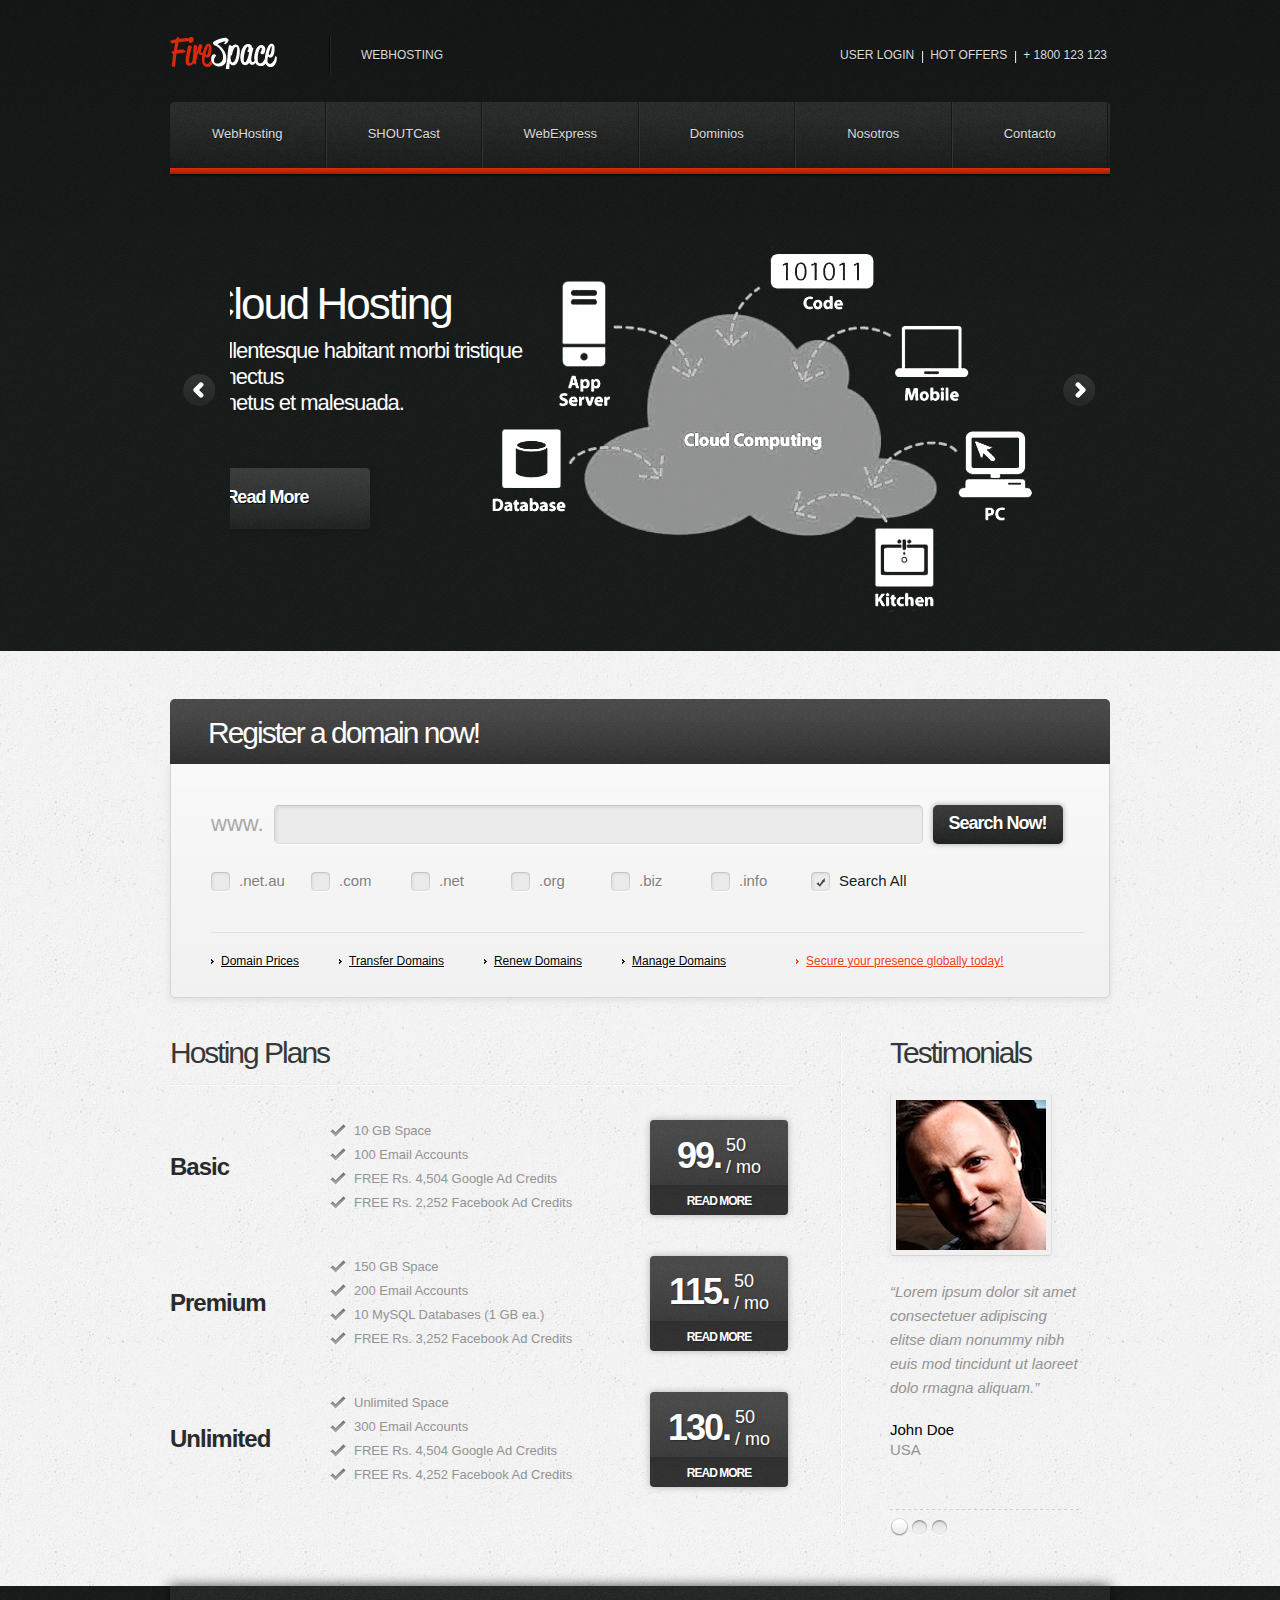
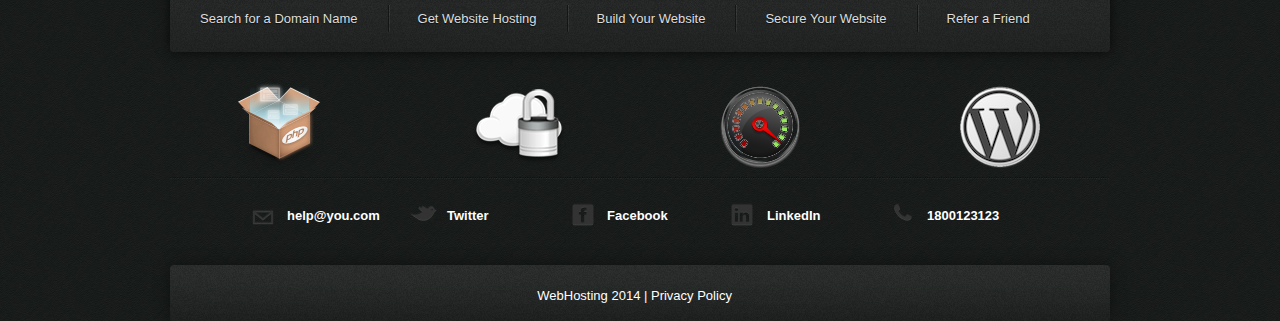
==== index.html @ e799a694 "Source" ====
<!DOCTYPE html>

<html lang="en">

<head>

  	<title>Website</title>

  	<meta charset="utf-8">

    <meta name="description" content="Your description">

    <meta name="keywords" content="Your keywords">

    <meta name="author" content="author">

    <link rel="stylesheet" href="css/style.css">

    <link href='../../../fonts.googleapis.com/css@family=Droid+Sans_3A400,700' rel='stylesheet' type='text/css'>

    <link href='../../../fonts.googleapis.com/css@family=Droid+Sans_3A400,700' rel='stylesheet' type='text/css'>

    <script src="js/jquery.js"></script>

    <script src="js/script.js"></script>

<!--[if lt IE 8]>

   <div style=' clear: both; text-align:center; position: relative;'>

     <a href="../../../windows.microsoft.com/en-US/internet-explorer/products/ie/home@ocid=ie6_countdown_bannercode">

       <img src="../../../storage.ie6countdown.com/assets/100/images/banners/warning_bar_0000_us.jpg" border="0" height="42" width="820" alt="You are using an outdated browser. For a faster, safer browsing experience, upgrade for free today." />

    </a>

  </div>

<![endif]-->

<!--[if lt IE 9]>

	<script src="js/html5.js"></script>

	<link rel="stylesheet" href="css/ie.css"> 

<![endif]-->

</head>

<body id="page1">

<!-- Header -->

<header>

	<div class="bg-1">

        <div class="bg-2">

        	

            <div class="container_12">

            	<div class="wrapper">

                	<article class="grid_6">

                        <div class="wrapper">

                            <div class="logo"><a href="index.html">Website</a></div>

                            <div class="slogan">WebHosting</div>

                        </div>

                    </article>

                	<article class="grid_6">

                        <div class="wrapper">

                            <ul class="ul-1">

                                <li><a href="#">User Login</a></li>

                                <li><a href="#">Hot Offers</a></li>

                                <li>+ 1800 123 123</li>

                            </ul>

                        </div>

                    </article>

                </div>

                <article class="grid_12">

                    <nav>

                        <ul class="menu">

                            <li><a href="#">WebHosting</a></li>

                            <li><a href="#">SHOUTCast</a>

                            <li><a href="#">WebExpress</a></li>

                            <li><a href="#">Dominios</a></li>

                            <li><a href="#">Nosotros</a></li>

                            <li><a href="#">Contacto</a></li>

                            <!-- <li><a href="#">Pages</a>
                            
                            <ul>
                            	   <li><a href="just-slider.html"><span><span>Slider</span></span></a></li>
                                   <li><a href="layout.html"><span><span>Layout</span></span></a></li>
                                   <li><a href="portfolio.html"><span><span>Portfolio</span></span></a></li>
                                   <li><a href="typography.html"><span><span>Typography</span></span></a></li>
                                   <li><a href="hosting.html"><span><span>Hosting</span></span></a></li>
                                   <li><a href="email.html"><span><span>Email</span></span></a></li>
                                   <li><a href="services.html"><span><span>Services</span></span></a></li>
                                   <li><a href="tables.html"><span><span>Tables</span></span></a></li>
                                   <li class="last"><a href="details.html"><span><span>Details</span></span></a></li> 
                            	
                            
                            </ul>
                            
                            </li> -->

                            <!-- <li class="last"><a href="#">Extras</a>
                            	<ul>
                                	 <li><a href="gallery.html"><span><span>Gallery</span></span></a></li>
                                   <li><a href="css3.html"><span><span>CSS3 Goodies</span></span></a></li>
                                   <li class="last"><a href="misc.html"><span><span>jQuery Goodies</span></span></a></li>
                                </ul>
                            
                            </li> -->

                        </ul>

                    </nav>

                    <div class="clear"></div>

                </article>

                <div class="clear"></div>

            </div>

            <div class="container_12">

            	<div class="">

                	<article class="grid_12">

                        <div class="rel">

                            <div class="slider2">

                                <ul class="items">

                                    <li><img src="images/slide_img1.png" alt=""><div class="banner"><div class="bann_title">Cloud Hosting</div><p>Pellentesque habitant morbi tristique senectus <br>et netus et malesuada.</p><a class="button-1" href="#">Read More</a></div></li>

                                    <li><img src="images/slide_img2.png" alt=""><div class="banner"><div class="bann_title">Node Instance</div><p>Pellentesque habitant morbi tristique senectus <br>et netus et malesuada.</p><a class="button-1" href="#">Read More</a></div></li>

                                    <li><img src="images/slide_img3.png" alt=""><div class="banner"><div class="bann_title">Domain Name</div><p>Pellentesque habitant morbi tristique senectus <br>et netus et malesuada.</p><a class="button-1" href="#">Read More</a></div></li>

                                </ul>

                            </div>

                            <a href="#" class="prev_slide"></a>

                            <a href="#" class="next_slide"></a>

                        </div>

                    </article>

                    <div class="clear"></div>

                </div>

            </div>

        </div>

    </div>

</header>

<!-- Content -->

<section id="content">

	<div class="container_12">

    	<div class="margin-bot1">

        	<article class="grid_12">

            	<div class="h3_bg">

                	<h3>Register a domain now!</h3>

                </div>

                <div class="bg-5">

                  <div class="tran_form">

                        <form id="form3" method="post" enctype="multipart/form-data">

                            <fieldset class="d-block">

                            	<div class="margin-bot">

                                    <div class="inp_title">www.</div>

                                    <label class="input-1">

                                        <input type="text">

                                    </label>

                                    <a href="#" class="button-2" onClick="document.getElementById('form3').submit()">Search Now!</a>

                                    <div class="clear"></div>

                                </div>

                                <div class="wrapper">

                                    <div class="col-1">

                                        <input type="checkbox">

                                        <label>.net.au</label>

                                    </div>

                                    <div class="col-1">

                                        <input type="checkbox">

                                        <label>.com</label>

                                    </div>

                                    <div class="col-1">

                                        <input type="checkbox">

                                        <label>.net</label>

                                    </div>

                                    <div class="col-1">

                                        <input type="checkbox">

                                        <label>.org</label>

                                    </div>

                                    <div class="col-1">

                                        <input type="checkbox">

                                        <label>.biz</label>

                                    </div>

                                    <div class="col-1">

                                        <input type="checkbox">

                                        <label>.info</label>

                                    </div>

                                    <div class="col-1">

                                        <input type="checkbox" checked>

                                        <label class="reg2 color-1">Search All</label>

                                    </div>

                                </div>

                            </fieldset>

                        </form>

                    </div>

                    <ul class="ul-2 border-4">

                    	<li><a href="#">Domain Prices</a></li>

                        <li><a href="#">Transfer Domains</a></li>

                        <li><a href="#">Renew Domains</a></li>

                        <li><a href="#">Manage Domains</a></li>

                        <li class="last"><a href="#">Secure your presence globally today!</a></li>

                    </ul>

                </div>

            </article>

            <div class="clear"></div>

        </div>

        <div class="border-2">

            <article class="grid_8">

            	<div class="border-1">

	            	<h3>Hosting Plans</h3>

                </div>

                <table class="table-2">

                    <tr>

                        <td><div class="title-2">Basic</div></td>

                        <td>

                            <ul class="ul-3">

                                <li>10 GB Space</li>

                                <li>100 Email Accounts</li>

                                <li>FREE Rs. 4,504 Google Ad Credits</li>

                                <li>FREE Rs. 2,252 Facebook Ad Credits</li>

                            </ul>

                        </td>

                        <td>

                            <a href="#" class="price">

                                <div>

                                    <span>99.</span>

                                    <div class="d_in_block">

                                        <div class="alignleft">50</div>

                                        <div class="alignleft">/ mo</div>

                                    </div>

                                </div>

                                <div>read more</div>

                            </a>

                        </td>

                    </tr>

                    <tr>

                        <td><div class="title-2">Premium</div></td>

                        <td>

                            <ul class="ul-3">

                                <li>150 GB Space</li>

                                <li>200 Email Accounts</li>

                                <li>10 MySQL Databases (1 GB ea.)</li>

                                <li>FREE Rs. 3,252 Facebook Ad Credits</li>

                            </ul>

                        </td>

                        <td>

                            <a href="#" class="price">

                                <div>

                                    <span>115.</span>

                                    <div class="d_in_block">

                                        <div class="alignleft">50</div>

                                        <div class="alignleft">/ mo</div>

                                    </div>

                                </div>

                                <div>read more</div>

                            </a>

                        </td>

                    </tr>

                    <tr>

                        <td><div class="title-2">Unlimited</div></td>

                        <td>

                            <ul class="ul-3">

                                <li>Unlimited Space</li>

                                <li>300 Email Accounts</li>

                                <li>FREE Rs. 4,504 Google Ad Credits</li>

                                <li>FREE Rs. 4,252 Facebook Ad Credits</li>

                            </ul>

                        </td>

                        <td>

                            <a href="#" class="price">

                                <div>

                                    <span>130.</span>

                                    <div class="d_in_block">

                                        <div class="alignleft">50</div>

                                        <div class="alignleft">/ mo</div>

                                    </div>

                                </div>

                                <div>read more</div>

                            </a>

                        </td>

                    </tr>

                </table>

            </article>

            <article class="grid_3 prefix_1">

                <h3 class="margin-bot2">Testimonials</h3>

                <div id="testimonials2">

                    <div>

                        <figure class="img_border">

                            <img src="images/testi1.jpg" alt="">

                        </figure>

                        <div class="clear"></div>

                        <p class="reg3">&ldquo;Lorem ipsum dolor sit amet consectetuer adipiscing elitse diam nonummy nibh euis mod tincidunt ut laoreet dolo rmagna aliquam.&rdquo;</p>

                        <a href="#" class="reg2">John Doe</a>

                        <div class="pad_bot">USA</div>

                    </div>

                    <div>

                        <figure class="img_border">

                            <img src="images/testi2.jpg" alt="">

                        </figure>

                        <div class="clear"></div>

                        <p class="reg3">&ldquo;Cum sociis natoque penatibus ipsum dolor sit amet consectetuer adipiscing elitse diam nonummy nibh euis mod tincidunt.&rdquo;</p>

                        <a href="#" class="reg2">John Doe</a>

                        <div class="pad_bot">USA</div>

                    </div>

                    <div>

                        <figure class="img_border">

                            <img src="images/testi3.png" alt="">

                        </figure>

                        <div class="clear"></div>

                        <p class="reg3">&ldquo;Aenean nonummy hendrerit mauris. Phasellus porta. Fusce suscipit varius mi. Cum sociis natoque penatibus.&rdquo;</p>

                        <a href="#" class="reg2">Again John Doe</a>

                        <div class="pad_bot">USA</div>

                    </div>

                </div>

                <div id="testim_nav"></div>

            </article>

            <div class="clear"></div>

        </div>

    </div>

</section>

<div class="bg-1">

	<aside>

    	<div class="container_12">

        	<div class="margin-bot3">

            	<article class="grid_12">

                	<ul class="ul-4">

                    	<li><a href="#">Search for a Domain Name</a></li>

                        <li><a href="#">Get Website Hosting</a></li>

                        <li><a href="#">Build Your Website</a></li>

                        <li><a href="#">Secure Your Website</a></li>

                        <li><a href="#">Refer a Friend</a></li>

                    </ul>

                </article>

                <div class="clear"></div>

            </div>

            <div class="wrapper">

            	<div class="grid_3">

                	<a href="#"><img src="images/banner_1.png" alt=""></a>

                </div>

            	<div class="grid_3">

                	<a href="#"><img src="images/banner_2.png" alt=""></a>

                </div>

            	<div class="grid_3">

                	<a href="#"><img src="images/banner_3.png" alt=""></a>

                </div>

            	<div class="grid_3">

                	<a href="#"><img src="images/banner_4.png" alt=""></a>

                </div>

            </div>

            <div class="wrapper">

            	<article class="grid_12 border-3">

                	<div class="wrapper soc_list">

                    	<div class="grid_2 prefix_1 alpha">

                        	<a href="#"><img src="images/mail.png" alt=""><span>help@you.com</span></a>

                        </div>

                    	<div class="grid_2">

                        	<a href="#"><img src="images/twitter.png" alt=""><span>Twitter</span></a>

                        </div>

                    	<div class="grid_2">

                        	<a href="#"><img src="images/facebook.png" alt=""><span>Facebook</span></a>

                        </div>

                    	<div class="grid_2">

                        	<a href="#"><img src="images/linkd.png" alt=""><span>LinkedIn</span></a>

                        </div>

                    	<div class="grid_2 suffix_1 omega">

                        	<a href="#"><img src="images/cell.png" alt=""><span>1800123123</span></a>

                        </div>

                    </div>

                </article>

            </div>

        </div>

    </aside>

<!-- Footer -->

<div class="container_12">

	<div>

        <article class="grid_12">

        	<footer>

            	<div>WebHosting 2014 | <a href="#">Privacy Policy</a>&nbsp; &nbsp;<!--{%FOOTER_LINK} --></div>

            </footer>

        </article>

        <div class="clear"></div>

    </div>

</div>

</div>


</body>

</html>
---- css/style.css ----
@import url(../../../../fonts.googleapis.com/css@family=Droid+Sans);
@import url(../../../../fonts.googleapis.com/css@family=Droid+Sans_3A700);
@import"reset.css";
@import"pro_pages_style.css";
@import"grid.css";
@import"forms.css";
@import"prettyPhoto.css";
@import"jquery.snippet.min.css";
@import"../skin/blue.monday/jplayer.blue.monday.css";
@import"smoothness/jquery-ui-1.8.17.custom.css";
body{background:url(../images/bg-1.jpg) center top repeat;font:15px/20px 'Lucida Grande','Lucida Sans Unicode',Arial,Verdana,sans-serif;
color:#939393;position:relative;min-width:960px;}
html,body{height:100%;}
p{padding-bottom:20px;}
.p0 {padding-bottom:0;}
.p1 {padding-bottom:25px;}
a{color:#000;outline:none;cursor:pointer;text-decoration:none;}
a:hover{text-decoration:underline}
/*  Header styles */
h1,h2,h3,h4,h5,h6{line-height:1.3em;color:#363837;font-family: Arial,Helvetica,sans-serif;font-weight:400;letter-spacing:-2px;}
h1{font-size:40px;}
h2{font-size:35px;}
h3{font-size:30px;} 
h4{font-size:24px;font-weight:500;}  
h5{font-size:22px;letter-spacing:-1px;}
h6{font-size:18px;letter-spacing:-1px;margin-bottom:10px;}
.h3_bg h3,.h6_bg h6 {color:#fff;}
#page4 h6,#page5 h6 {margin-bottom:0;}
/* Global Structure---------------------------------------- */
.main{margin:0 auto;position:relative;width:960px; overflow:hidden;}
/*----- txt,links,lines,titles -----*/
.clear{clear:both;line-height:0;font-size:0;overflow:hidden;height:0;width:100%;}
.wrapper{overflow:hidden;position:relative;}
.extra-wrap{overflow:hidden;display:block;}
.fleft{float:left}
.fright{float:right}
.alignright{text-align:right}
.aligncenter{text-align:center}
.alignleft{text-align:left;}
.alignmiddle *{vertical-align:middle}
.color1{color:#ff2100;}
.wrapper-large{overflow:hidden;position:relative; height:80px;}
.reg {text-transform:uppercase;}
.reg2 {font-weight:normal;}
.reg3 {font-style:italic;}
.rel {position:relative;}
.d_in_block {display:inline-block;}
/*********************************header*************************************/
header{}
/********************** Content ************************/
section{ position:relative; z-index:1;padding:48px 0 50px;background:url(../images/content.jpg) center top repeat;}
/******************** Footer ******************/
footer {
	background:url(../images/footer.png) left top no-repeat;
	width:100%;
	height:56px;
	box-shadow:0 0 15px rgba(0,0,0, .4);
	position:relative;
	z-index:99;
	text-align:center;
}
footer,footer a {
	font-size:13px;
	line-height:16px;
	font-family: Arial,Helvetica,sans-serif;
	font-weight:400;
	color:#fff;
}
footer a:hover {
	color:#f04011;
	text-decoration:none;
}
footer>div {
	padding:23px 0 0;
}
/***** menu *****/
nav {
	float:left;
	width:100%;
	padding:28px 0 6px;
	background:url(../images/menu3.png) left 94px repeat-x;
}
#page1 nav {
	padding:28px 0 10px;
}
.menu {
	float:left;
	padding:0; 
	position:relative;
	width:100%;
	z-index:20;
	background:url(../images/menu.png) left top no-repeat;
}
.menu li {
	float:left; 
	position:relative;
	width:10.3em;
	text-align:center;
	border-left:1px solid #333;
	border-right:1px solid #151616;
}
.menu li:first-child {
	border-left:none;
}
.menu li.last {
	border-right:none;
}
.menu li a {
	overflow:hidden;
	display:block;
	z-index:20;
	font-size:13px;
	line-height:16px;
	font-family: 'Lucida Grande','Lucida Sans Unicode',Arial,Verdana,sans-serif;
	font-weight:400;
	color:#ddd;
	text-shadow: 0 1px rgba(0,0,0, 0.6);
	padding:24px 0 26px;
	background:url(../images/menu2.jpg) left 80px repeat-x;
	-webkit-transition: all 0.3s ease;
	-moz-transition: all 0.3s ease;
	-o-transition: all 0.3s ease;
	transition: all 0.3s ease;
}
.menu li.sfHover {
	position:relative;
	z-index:10;
}
.menu li a.active,
.menu > li > a:hover,
.menu > li.sfHover > a {
	text-decoration:none;
	background-position:left bottom;
}

.menu ul {
	z-index:20;
	letter-spacing:normal;
	position:		absolute;
	top:			-9999em;
	width:			207px;
	background:url(../images/menu4.png) left top repeat-x #262726;
	border-radius:5px;

}
.menu ul li {width:	100%;}
.menu li:hover {visibility:	inherit; }
.menu li li {
	background:none;
	margin:0;
	padding:2px 0 3px;
	border:none;
	border-bottom:1px solid #262f2e;
	border-top:1px solid #404040;
	text-align:left;
}
.menu li li.last {
	border-bottom:none;
}
.menu li li:first-child {
	border-top:none;
}
.menu li li a {
	background:url(../images/menu5_l.png) left -100px no-repeat;
	text-transform:none;
	display:		block;
	height:33px;
	overflow:hidden;
	padding:0 0 0 5px;
	margin:0 3px;
	-webkit-transition: all 0.2s ease;
	-moz-transition: all 0.2s ease;
	-o-transition: all 0.2s ease;
	transition: all 0.2s ease;
}
.menu li li a span {
	display:block;
	background:url(../images/menu5_r.png) right -100px no-repeat;
	padding:0 5px 0 0;
	-webkit-transition: all 0.2s ease;
	-moz-transition: all 0.2s ease;
	-o-transition: all 0.2s ease;
	transition: all 0.2s ease;
}
.menu li li a span span {
	background:url(../images/menu5_t.png) right -100px repeat-x;
	padding:9px 0 8px 15px;
}
.menu li li > a:hover, 
.menu li li.sfHover > a {
	text-decoration:none;
	background-position:left top;
}
.menu li li > a:hover span, 
.menu li li.sfHover > a span {
	background-position:right top;
}
.menu li:hover ul, .menu li.sfHover ul {
	left:			0px;
	top:			72px;
	z-index:		999;
}
ul.menu li:hover li ul, ul.menu li.sfHover li ul {
	top:			-999em;
}
ul.menu li li:hover ul, ul.menu li li.sfHover ul {
	left:			208px;
	top:			0px;
	z-index:		9999;
}
ul.menu li li:hover li ul, ul.menu li li.sfHover li ul {
	top:			-999em;
}

/*********************************boxes**********************************/
.indent {padding:0;}

.indent-left {padding-left:65px;}

.indent-bottom {padding-bottom:0;}

.indent-right {padding-right:0;}

.indent-top {padding-top:62px;}
.indent-top1 {padding-top:55px;}

.margin-top { margin-top:0;}

.margin-bot {margin-bottom:28px;}
.margin-bot1 {margin-bottom:35px;}
.margin-bot2 {margin-bottom:22px;}
.margin-bot3 {margin-bottom:25px;}
.margin-bot4 {margin-bottom:43px;}
.margin-bot5 {margin-bottom:18px;}
.margin-bot6 {margin-bottom:15px;}
.margin-bot7 {margin-bottom:11px;}
.margin-bot8 {margin-bottom:5px;}

.margin-left {margin-left:0;}

.margin-right {margin-right:20px;}

.img-indent,.img-indent2 {float:left; margin:-8px 25px 0px 14px;}
.img-indent2 {margin-right:15px;}
.img_border {
	background:url(../images/img_bg.gif) left top repeat-x #f0f0f0;
	border:1px solid #e1e1e1;
	border-bottom-color:#d4d4d4;
	border-top-color:#eeeeee;
	border-radius:4px;
	box-shadow:0 1px 7px #e6e6e6;
	padding:5px;
	float:left;
}
.logo {
	padding:37px 22px 0 0;
	float:left;
}
.logo a {
	display:block;
	background:url(../images/logo.png) left top no-repeat;
	width:137px;
	height:32px;
	text-indent:-999em;
	overflow:hidden;
}
.slogan {
	float:left;
	font-size:12px;
	line-height:15px;
	font-family: Arial,Helvetica,sans-serif;
	color:#ddd;
	text-transform:uppercase;
	text-shadow: 0 1px rgba(0,0,0, 0.6);
	background:url(../images/border-1.jpg) left top no-repeat;
	padding:11px 0 0 32px;
	margin:37px 0 0;
	height:26px;
}
.table-2 {
}
.table-2 .title-2 {
	font-size:24px;
	line-height:30px;
	font-family: Arial,Helvetica,sans-serif;
	font-weight:700;
	color:#2a2a2a;
	letter-spacing:-1px;
	}
.table-2 tr:first-child td {
	padding:0;
}
.table-2 tr td {
	width:160px;
	vertical-align:middle;
	padding-top:40px;
}
.table-2 tr td + td {width:320px;}
.table-2 tr td + td + td {width:140px;}
.price {
	display:block;
	width:138px;
	height:95px;
	overflow:hidden;
	background:url(../images/price.png) left top no-repeat #4e4e4e;
	border-radius:4px;
	position:relative;
	box-shadow:0 0 7px #b2b2b2;
	text-align:center;
}
.price:hover {
	text-decoration:none;
	background-position:left -108px;
	background-color:#e55e43;
}
.price:hover>div+div {
	background-image:url(../images/price_3.png);
}
.price>div {
	overflow:hidden;
	font-size:18px;
	line-height:22px;
	font-weight:400;
	text-shadow:1px 1px 2px rgba(0,0,0, .35);
	color:#fff;
	font-family: Arial,Helvetica,sans-serif;
	padding:14px 0 0 0px;
	overflow:hidden;
	height:51px;
}
.price>div span {
	display:inline-block;
	font-size:36px;
	line-height:44px;
	font-weight:700;
	letter-spacing:-2px;
}
.price>div+div {
	font-size:12px;
	line-height:15px;
	font-family: Arial,Helvetica,sans-serif;
	font-weight:700;
	text-transform:uppercase;
	color:#fff;
	letter-spacing:-1px;
	text-shadow:1px 1px 2px rgba(0,0,0, .35);
	background:url(../images/price_2.png) left top no-repeat;
	position:absolute;
	left:0;
	right:0;
	bottom:0;
	text-align:center;
	padding:9px 0 6px;
	height:auto;
}
#testimonials2 {
	width:190px;
	background:url(../images/testim.png) left bottom repeat-x;
}
#testimonials2 div {
	background:none !important;
}
#testimonials2 p {
	line-height:24px;
}
#testimonials2 figure {
	margin-bottom:24px;
}
#testimonials2 .pad_bot {
	padding-bottom:26px;
}
#testim_nav {
	overflow:hidden;
	padding:8px 0 0;
}
#testim_nav a {
	text-indent:-999em;
	display:block;
	width:18px;
	height:18px;
	background:url(../images/testim_nav.png) right top no-repeat;
	overflow:hidden;
	float:left;
	margin:0 0 0 2px;
}
#testim_nav a:first-child {
	margin:0;
}
#testim_nav a:hover,
#testim_nav a.activeSlide {
	background-position:left top;
}
#testim_nav a.activeSlide {
	cursor:default;
}
.col-2 {
	float:left;
	width:260px;
}
.col-3 {
	float:left;
	width:420px;
}
.col-4 {
	float:left;
	width:240px;
}
.col-5 {
	float:left;
	width:290px;
}
/*********************************bg's*************************************/
.bg-1 {
	background:url(../images/bg-1.jpg) center top repeat;
}
.bg-2 {
	background:url(../images/bg-2.png) center top repeat-x;
}
.bg-3 {
	background:url(../images/bg-3.png) center bottom repeat-x;
	padding:0 0 7px;
}
.bg-4 {
	background:url(../images/bg-4.png) center top repeat-x;
	padding:0 0 10px;
}
.bg-5 {
	background:url(../images/bg-5.jpg) left top repeat-x #f1f1f1;
	padding:41px 25px 28px 40px;
	border:1px solid #d5d5d5;
	border-top:none;
	border-radius:0 0 5px 5px;
	box-shadow:0 2px 7px #dedede;
	position:relative;
	z-index:1;
}
.bg-6 {
	background:url(../images/bg-6.gif) left top repeat-x #f6f6f6;
	border:1px solid #e0e0e0;
	border-bottom-color:#d4d4d4;
	border-top-color:#eee;
	border-radius:3px;
	box-shadow:0 1px 8px #dbdbdb;
}
.bg-6>div {
	padding:0 25px 0 90px;
	display:table-cell;
	vertical-align:middle;
	height:82px;
	width:343px;
}
.bg-7 {
	background:url(../images/bg-7.gif) left top repeat-x #f1f1f1;
	border:1px solid #dedede;
	border-bottom-color:#d4d4d4;
	border-top:none;
	border-radius:0 0 5px 5px;
	padding:15px 15px 26px 20px;
	box-shadow:0 2px 7px #dedede;
	overflow:hidden;
}
.bg-8 {
	background:url(../images/bg-8.jpg) left bottom no-repeat #fbfbfb;
	min-height:258px;
	width:298px;
	border:1px solid #dedede;
	border-bottom-color:#d4d4d4;
	border-top:none;
	border-radius:4px;
	box-shadow:0 0 7px #dedede;
}
.bg-8>div {
	padding:14px 130px 0 17px;
}
.img1 {background:url(../images/page3_img4.png) left top no-repeat;}
.img2 {background:url(../images/page3_img5.png) left top no-repeat;}
.img3 {background:url(../images/page3_img6.png) left top no-repeat;}
.img4 {background:url(../images/page3_img7.png) left top no-repeat;}
.img5 {background:url(../images/page3_img8.png) left top no-repeat;}
.img6 {background:url(../images/page3_img9.png) left top no-repeat;}
.img7 {background:url(../images/page3_img10.png) left top no-repeat;}
.img8 {background:url(../images/page3_img11.png) left top no-repeat;}
.h3_bg,.h6_bg {
	background:url(../images/h3_bg.jpg) left top repeat-x #464747;
	padding:14px 38px 12px;
	border-radius:5px 5px 0 0;
	max-height:39px;
	overflow:hidden;
	position:relative;
	z-index:2;
}
.h6_bg {
	padding:18px 0 15px 19px;
}
.border-1 {
	background:url(../images/border-2.jpg) left bottom repeat-x;
	padding:0 0 14px;
	margin-bottom:33px;
}
.border-2 {
	background:url(../images/border-3.jpg) 680px 0 repeat-y;
}
.border-3 {
	background:url(../images/border-4.jpg) left top repeat-x;
	padding:26px 0 25px;
}
.border-4 {
	border-top:1px solid #e2e2e2;
	padding:20px 0 0;
}
.border-5 {
	border-right:1px solid #dcdcdd;
	padding:0 26px 0 0;
	margin:0 33px 0 0;
}
.border-6 {
	border-right:1px solid #dcdcdd;
	padding-right:30px;
	margin-right:20px;
}
.banner2 {
	box-shadow:0 0 7px #dedede;
	border-radius:4px;
	display:inline-block;
}
/*********************************buttons*************************************/
.button-1 {
	text-align:center;
	position:relative;
	display:inline-block;
	font-size:18px;
	line-height:22px;
	height:22px;
	letter-spacing:-1px;
	font-weight:700;
	color:#fff;
	text-shadow: 1px 1px rgba(0,0,0, 0.9);
	background:url(../images/button1_t.png) left top repeat-x;
	border-radius:4px;
	padding:18px 62px 21px 22px;
	overflow:hidden;
	box-shadow:0 1px 6px #151816;
}
.button-1:after {
	position:absolute;
	content:"";
	display:block;
	width:40px;
	height:40px;
	background:url(../images/button1_bull.png) left top no-repeat;
	overflow:hidden;
	right:13px;
	top:10px;
}
.button-1:hover {
	text-decoration:none;
	background-position:left -103px;
}
.button-1:hover:after {
	background-position:left -103px;
}
.button-2 {
	display:inline-block;
	color:#fff;
	font-size:18px;
	line-height:22px;
	font-weight:700;
	font-family: Arial,Helvetica,sans-serif;
	letter-spacing:-1px;
	text-shadow:1px 1px 2px rgba(0,0,0, .4);
	background:url(../images/button2.png) left top repeat-x #242625;
	border-radius:5px;
	box-shadow:0 0 5px 1px #b9b9b9;
	padding:7px 16px 10px;
	-webkit-transition: all 0.2	s ease;
	-moz-transition: all 0.2s ease;
	-o-transition: all 0.2s ease;
	transition: all 0.2s ease;
	margin-left:10px;
}
.button-2:hover {
	background-position:left -96px;
	background-color:#cd3518;
	text-decoration:none;
}
.link-1 {
	text-decoration:underline;
	display:inline-block;
	font-weight:bold;
	background:url(../images/link-1.png) left 8px no-repeat;
	padding:0 0 0 10px;
	text-shadow:1px 1px #fff;
}
.link-1:hover {
	color:#da280b;
}
/*********************************lists*************************************/
.dl-1 dt {
	padding:0;
}
.dl-1 dd {
	overflow:hidden;
	padding:0;
}
.dl-1 dd span {
	display:block;
	float:left;
	width:;
}
.dl-2 dt {
	background:url(../images/dl-2.png) left 5px no-repeat;
	padding:0 0 0 19px;
}
.dl-2 dt a {
	font-weight:bold;
}
.dl-2 dd {
	padding:0 0 20px;
}
.ul-1 {
	overflow:hidden;
	float:right;
	padding:48px 3px 0 0;
}
.ul-1 li {
	float:left;
	font-size:12px;
	line-height:15px;
	font-family: Arial,Helvetica,sans-serif;
	text-transform:uppercase;
	text-shadow: 0 1px rgba(0,0,0, 0.6);
	background:url(../images/ul-1.png) left 3px no-repeat;
	margin-left:8px;
	padding-left:8px;
	color:#ddd;
}
.ul-1 li:first-child {
	background:none;
	padding:0;
	margin:0;
}
.ul-1 li a {
	color:#ddd;
}
.ul-1 li a:hover {
	color:#f04011;
	text-decoration:none;
}
.ul-2 {
	overflow:hidden;
	width:100%;
}
.ul-2 li {
	float:left;
	background:url(../images/ul2.png) left 6px no-repeat;
	padding:0 0 0 10px;
	margin:0 0 0 40px;
	font-size:12px;
	line-height:16px;
	text-shadow:1px 1px #fff;
	color:#a8a8a8;
	text-decoration:none;
}
.ul-2 li:first-child {
	margin:0;
}
.ul-2 li.last {
	background-image:url(../images/ul2_2.png);
	margin:0 0 0 70px;
}
.ul-2 li.last a {
	color:#f04011;
}
.ul-2 li a {
	color:#000;
	text-decoration:underline;
}
.ul-2 li a:hover {
	text-decoration:underline;
}
.ul-3 li {
	background:url(../images/ul-3.png) left 5px no-repeat;
	padding:2px 0 2px 24px;
	font-size:13px;
	line-height:20px;
	color:#939393;
}
.ul-3 li a {
	color:#939393;
}
.ul-3 li a:hover {
	text-decoration:none;
	color:#000;
}
.ul-4 {
	overflow:hidden;
	height:27px;
	width:100%;
	background:url(../images/ul-4.png) left top no-repeat;
	padding:19px 0 20px;
	z-index:99;
	position:relative;
	box-shadow:0 0 12px rgba(0,0,0, .7)
}
.ul-4 li {
	float:left;
	background:url(../images/ul-4.gif) left top no-repeat;
	padding:5px 0 5px 30px;
	margin:0 0 0 30px;
	font-size:13px;
	line-height:17px;
	font-family: Arial,Helvetica,sans-serif;
	font-weight:400;
	text-shadow:0 1px 1px rgba(0,0,0, .6)
}
.ul-4 li:first-child {
	background:none;
	margin-left:0;
}
.ul-4 li a {
	color:#ddd;
}
.ul-4 li a:hover {
	text-decoration:none;
	color:#ee3613;
}
.ul-5 li {
	overflow:hidden;
	padding:9px 0 6px 15px;
	background:url(../images/ul-5.png) left top no-repeat;
}
.ul-5 li:first-child {
	background:none;
}
.ul-5 li span {
	display:block;
	float:left;
	width:76px;
	color:#000;
	font-weight:bold;
}
.ul-5 li a {
	color:#939393;
}
.ul-5 li a:hover {
	color:#000;
	text-decoration:none;
}
.ul-6 li {
	overflow:hidden;
	font-size:14px;
	line-height:18px;
	font-family: Arial,Helvetica,sans-serif;
	font-weight:400;
	letter-spacing:-1px;
	padding:10px 0;
}
.ul-6 li img {
	float:left;
	margin:0 10px 0 0;
}
.ul-6 li a {
	display:inline-block;
	overflow:hidden;
	color:#363837;
	margin:4px 0 0;
}
.ul-6 li a:hover {
	color:#da280b;
	text-decoration:none;
}
.soc_list a {
	color:#fff;
	font-weight:700;
	font-size:13px;
	line-height:16px;
	font-family: Arial,Helvetica,sans-serif;
	display:inline-block;
}
.soc_list a span {
	display:inline-block;
	padding:5px 0 0 10px;
}
.soc_list a:hover {
	text-decoration:none;
	color:#f04011;
}
/*********************************fonts*************************************/
.curr_title {
	font-size:12px;
	line-height:15px;
	font-family: Arial,Helvetica,sans-serif;
	font-weight:400;
	color:#ddd;
	text-transform:uppercase;
	text-shadow: 0 1px rgba(0,0,0, 0.6);
	padding:17px 0 0;
}
.color-1 {color:#161918 !important;}
.color-2 {color:#000 !important;}
/******* form's ********/
.inp_title {
	font-family:"Lucida Sans Unicode", "Lucida Grande", sans-serif;
	font-size:22px;
	line-height:27px;
	color:#a8a8a8;
	font-weight:400;
	float:left;
	padding:5px 10px 0 0;
}
.col-1 {
	float:left;
	width:100px;
}
.col-1 label {
	text-shadow:1px 1px #fff;
	margin:-1px 0 0;
	display:inline-block;
	color:#7f7f7f;
}
#form3 {
	padding:0 0 40px;
}
#form3 .input-1 input {
	background:#ebebeb;
	border:1px solid #c5c5c5;
	border-left-color:#d2d2d2;
	border-right-color:#d2d2d2;
	border-bottom-color:#dbdbdb;
	border-radius:5px;
	box-shadow:0 1px #fff, 2px 2px 3px rgba(0,0,0, .07) inset;
	color: #7f7f7f;
	font-family:"Trebuchet MS", Arial, Helvetica, sans-serif;
	font-size:13px;
	height:16px;
	font-weight: normal;
	margin:0;
	outline:none;
	overflow: hidden;
	padding:10px 10px 11px;
	vertical-align: middle;
	width:627px;
	float:left;
}
.tran_form form span.jqTransformCheckboxWrapper{display:block;float:left; padding:0 9px 0 0;}
.tran_form form a.jqTransformCheckbox {background: transparent url(../images/checkbox2.png) 0 0px no-repeat;vertical-align: middle;height:20px;width:19px;display:block;}
.tran_form form .jqTransformCheckboxWrapper a.jqTransformChecked {background: transparent url(../images/checkbox2.png) 0 -20px no-repeat;}
.jqTransformHidden {
    display: none;
}
#message_form fieldset {
	border:none;
	padding:0;
	}			
		#message_form label {
			display:block;
			min-height:43px;
		}
		#message_form label.message {
			height:245px;
		}
		#message_form label input {
			background:#fff;
			border:1px solid #d5d5d5;
			color: #000;
			font-family:Arial, Helvetica, sans-serif;
			font-size:12px;
			height:15px;
			font-weight: normal;
			margin:0;
			outline:none;
			overflow: hidden;
			padding:9px 11px 11px;
			vertical-align: middle;
			width:333px;
		}
		#message_form .area .error { float:none;}
		#message_form textarea {
			background:#fff;
			border:1px solid #d5d5d5;
			color: #000;
			font-family:Arial, Helvetica, sans-serif;
			font-size:13px;
			font-weight: normal;
			margin: 0;
			outline: medium none;
			overflow:auto;
			padding:9px 11px;
			vertical-align: middle;
			width:505px;
			height:225px;
			resize:none;
	}
		#message_form a {cursor:pointer;}
			#message_form .success {display:none;margin-bottom:10px;background: none;box-shadow: none;color: #000;}
			#message_form .error,
			#message_form .empty {
				color:#f00;
				font-size:11px;
				line-height:18px;
				display:none;
				overflow:hidden;
			}
	.buttons-wrapper {text-align:right; padding-top:14px; position:relative; padding-right:10px;}
	.buttons-wrapper a { margin-left:12px;}
#login_form {
	padding:10px 0 0;
}
#login_form fieldset {
	overflow:hidden;
}
#login_form a,#login_form label,#login_form div {float:right; display:block;}
#login_form label {
	margin:0 0 0 4px;
}
#login_form input, #login_form input [type="password"] {
	background:url(../images/input-1.png) left top no-repeat;
	border:none;
	color: #848484 !important;
	font-family:"Trebuchet MS", Arial, Helvetica, sans-serif;
	font-weight:400;
	font-size:12px;
	height:15px;
	font-weight: normal;
	margin:0;
	outline:none;
	overflow: hidden;
	padding:7px 11px 8px;
	vertical-align: middle;
	width:154px;
}
#login_form a {
	display:block;
	width:32px;
	height:30px;
	background:url(../images/login.png) left top no-repeat;
	overflow:hidden;
	text-indent:-999em;
	margin:0 0 0 7px;
}
#login_form a:hover {
	background-position:right top;
}
#login_form div {
	font-size:12px;
	line-height:15px;
	font-family: Arial,Helvetica,sans-serif;
	font-weight:400;
	color:#ddd;
	text-transform:uppercase;
	text-shadow: 0 1px rgba(0,0,0, 0.6);
	margin:7px 7px 0 0;
}
.items {
    display: none;
}
.slider2 {
	width:820px;
	height:477px;
	margin:-4px 0 0 60px;
	position:relative;
	z-index:2;
}
.slider2 .pagination {
	position:absolute;
	top:-999em;
}
.slider2 .banner {
	width:360px;
	height:300px;
	font-size:22px;
	line-height:26px;
	position:absolute;
	left:20px;
	top:103px;
	background:none;
	font-family: Arial,Helvetica,sans-serif;
	padding:0;
}
.slider2 .banner .bann_title {
	font-size:44px;
	line-height:53px;
	letter-spacing:-2px;
	word-spacing:-2px;
	margin-bottom:8px;
}
.slider2 .banner p {
	letter-spacing:-1px;
	margin-bottom:32px;
}
.prev_slide,
.next_slide {
	display:block;
	width:32px;
	height:32px;
	position:absolute;
	top:200px;
	background:url(../images/slide_btn.png) left top no-repeat;
}
.prev_slide {
	background-position:right top;
	left:13px;
}
.next_slide {
	right:15px;
	background-position:left top;
}
.next_slide:hover {
	background-position:left bottom;
}
.prev_slide:hover {
	background-position:right bottom;
}
---- css/ie.css ----
*+html{overflow:auto;}
.layouts-nav li a,dl.def-list dt span,#constuction-box,#intro-box,.social_icons,#slider .pagination,.numStatus,.kwicks li,.pro_menu ul,.pro_menu ul ul{behavior:url(js/PIE.htc)}
#advanced ul li.trigger_adv > span,dl#accordion dt,.button,input[type="text"],input[type=password],textarea,.btn,.description-light,.exampletip,.description-dark,.success,.warning,.danger,.inf,.elements-list  code,.table-bordered,.table-bordered tr th,.table-bordered tr td,.info,.layouts-menu li a,.icons-menu li a,.structuce,.struct,.struct2,.struct-main,.grid-box,.tab-content,.image_style2 img,.image_style3 img, .image_style3, .text-shadow, .lifted,.curled,.perspective,.raised,.curved-vt-2,.curved-hz-2,.image_round,.image_card,.image_embossed,.image_soft-embossed,.image_cut_out,.image_morphing_glowing,.image_glossy,.image_glossy span,.image_reflection span,.splitter li div,.splitter li li a,.splitter li li.selected-1 a,.splitter li li.selected-2 a,.splitter li li.selected-0 a,.splitter li li.last a,.icon,.icon_social,.range_slider,.handle,.range,.flickr_badge_image a,.flickr_badge_image a img,.tweet_list li,#constuction-box .inside,.tabs-nav li a,.slide-down-box dt,.slide-down-box dd,dl#accordion dt a,dl#accordion dt.active a,.testim_buttons a,#prev_testim,#next_testim,.description-box dd,code.small-box-code,code.small-box-code2,#choices li.active, #funct_caption,#show, #show1,.quotes_2,.style_1,.style_2,.style_3,.style_4,.pro_menu li a
{behavior:url(js/PIE.htc);position:relative}

.image_style3{ border:1px solid #ddd; padding:3px;}
#boxes-filter .image_style3,#boxes-filter .image_style3 img,#dialog3 input{ border-radius:0;}
.perspective:before{box-shadow:0px 0 8px rgba(0, 0, 0, 0.4);}
.progress{filter:alpha(opacity=60)}
.kwicks:hover li img,.kwicks:hover li .kwicks-banner{filter:alpha(opacity=40)}
.kwicks:hover li:hover img,.kwicks:hover li:hover .kwicks-banner{filter:alpha(opacity=100)}
.button1,.button2,.play{bottom:35px;}
.button2{ left:512px;}
.gallery_bg,.kwicks-wrapper,#slider{padding:5px;border:1px solid #999;}
.img-pags li.active a,.img-pags li a:hover{ border:1px solid #999;padding:4px;}
.img-pags li a img{filter:alpha(opacity=60)}
.img-pags li.active a img,.img-pags li a:hover img{filter:alpha(opacity=100)}
#advanced span.trigger strong{filter:alpha(opacity=0);}
#advanced.closed span.trigger strong{filter:alpha(opacity=100);}
#testimonials>div{ background:none !important;}
.icons_social2 li.last {margin-top:-2px;}
.icons.social li.last {margin-top: -3px;}


/***********my*********/

.button-1 {behavior:url(js/PIE.htc);position:relative;box-shadow:none;}
.bg-6,.bg-7,.bg-8,.price,.bg-5,.button-2,.h3_bg, .h6_bg {behavior:url(js/PIE.htc);position:relative;}
#testimonials2 .img_border {behavior:url(js/PIE.htc);position:relative;box-shadow:none;}
.menu ul {behavior:url(js/PIE.htc);}
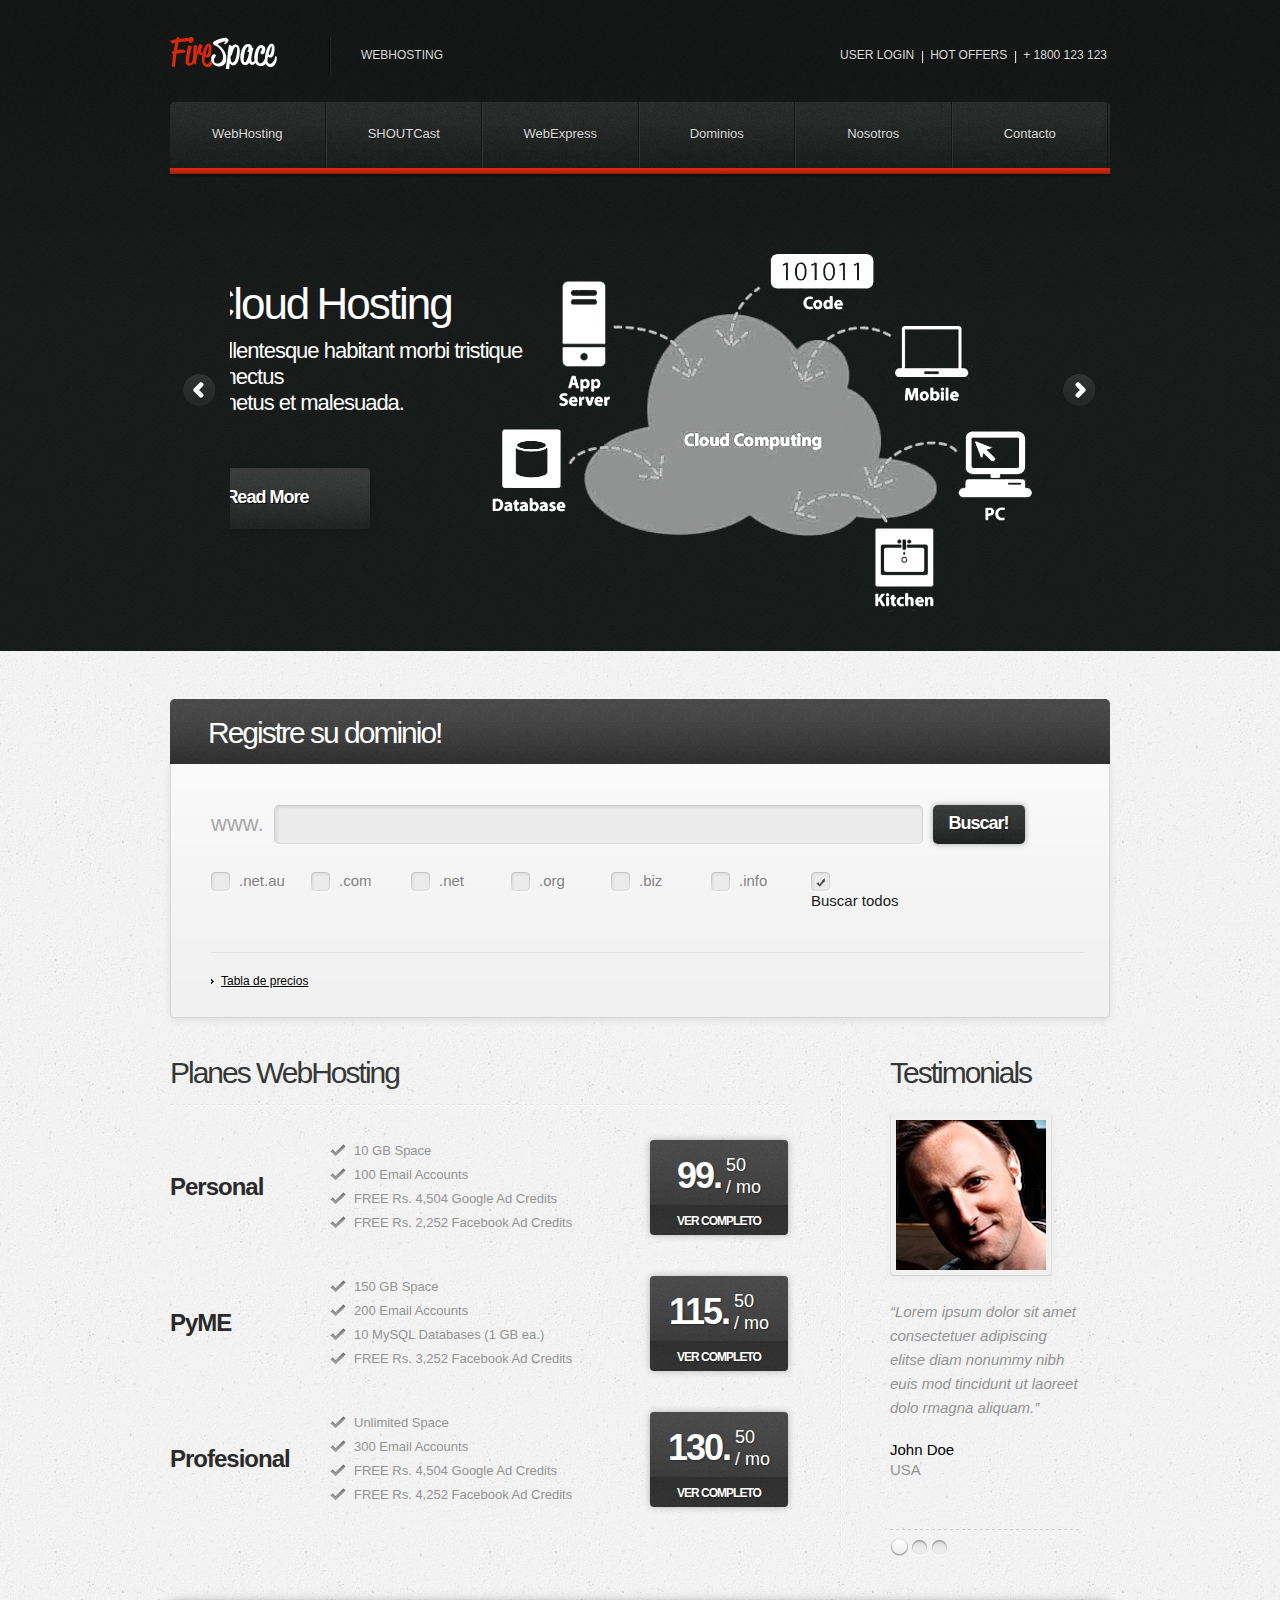
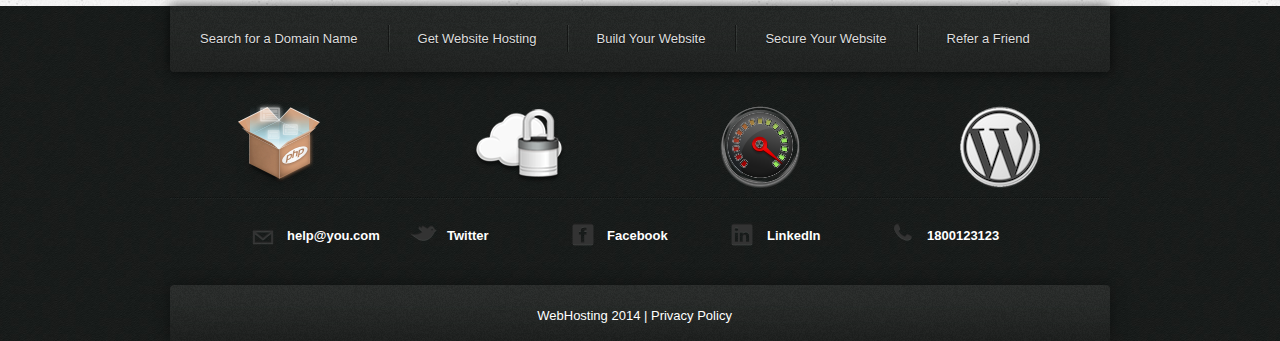
==== commit 3c3b35b5: "Mods Index" ====
--- a/index.html
+++ b/index.html
@@ -208,7 +208,7 @@
 
             	<div class="h3_bg">
 
-                	<h3>Register a domain now!</h3>
+                	<h3>Registre su dominio!</h3>
 
                 </div>
 
@@ -230,7 +230,7 @@
 
                                     </label>
 
-                                    <a href="#" class="button-2" onClick="document.getElementById('form3').submit()">Search Now!</a>
+                                    <a href="#" class="button-2" onClick="document.getElementById('form3').submit()">Buscar!</a>
 
                                     <div class="clear"></div>
 
@@ -290,7 +290,7 @@
 
                                         <input type="checkbox" checked>
 
-                                        <label class="reg2 color-1">Search All</label>
+                                        <label class="reg2 color-1">Buscar todos</label>
 
                                     </div>
 
@@ -304,15 +304,15 @@
 
                     <ul class="ul-2 border-4">
 
-                    	<li><a href="#">Domain Prices</a></li>
-
-                        <li><a href="#">Transfer Domains</a></li>
+                    	<li><a href="#">Tabla de precios</a></li>
+
+                        <!-- <li><a href="#">Transfer Domains</a></li>
 
                         <li><a href="#">Renew Domains</a></li>
 
                         <li><a href="#">Manage Domains</a></li>
 
-                        <li class="last"><a href="#">Secure your presence globally today!</a></li>
+                        <li class="last"><a href="#">Secure your presence globally today!</a></li> -->
 
                     </ul>
 
@@ -330,7 +330,7 @@
 
             	<div class="border-1">
 
-	            	<h3>Hosting Plans</h3>
+	            	<h3>Planes WebHosting</h3>
 
                 </div>
 
@@ -338,7 +338,7 @@
 
                     <tr>
 
-                        <td><div class="title-2">Basic</div></td>
+                        <td><div class="title-2">Personal</div></td>
 
                         <td>
 
@@ -374,7 +374,7 @@
 
                                 </div>
 
-                                <div>read more</div>
+                                <div>Ver completo</div>
 
                             </a>
 
@@ -384,7 +384,7 @@
 
                     <tr>
 
-                        <td><div class="title-2">Premium</div></td>
+                        <td><div class="title-2">PyME</div></td>
 
                         <td>
 
@@ -420,7 +420,7 @@
 
                                 </div>
 
-                                <div>read more</div>
+                                <div>Ver completo</div>
 
                             </a>
 
@@ -430,7 +430,7 @@
 
                     <tr>
 
-                        <td><div class="title-2">Unlimited</div></td>
+                        <td><div class="title-2">Profesional</div></td>
 
                         <td>
 
@@ -466,7 +466,7 @@
 
                                 </div>
 
-                                <div>read more</div>
+                                <div>Ver completo</div>
 
                             </a>
 
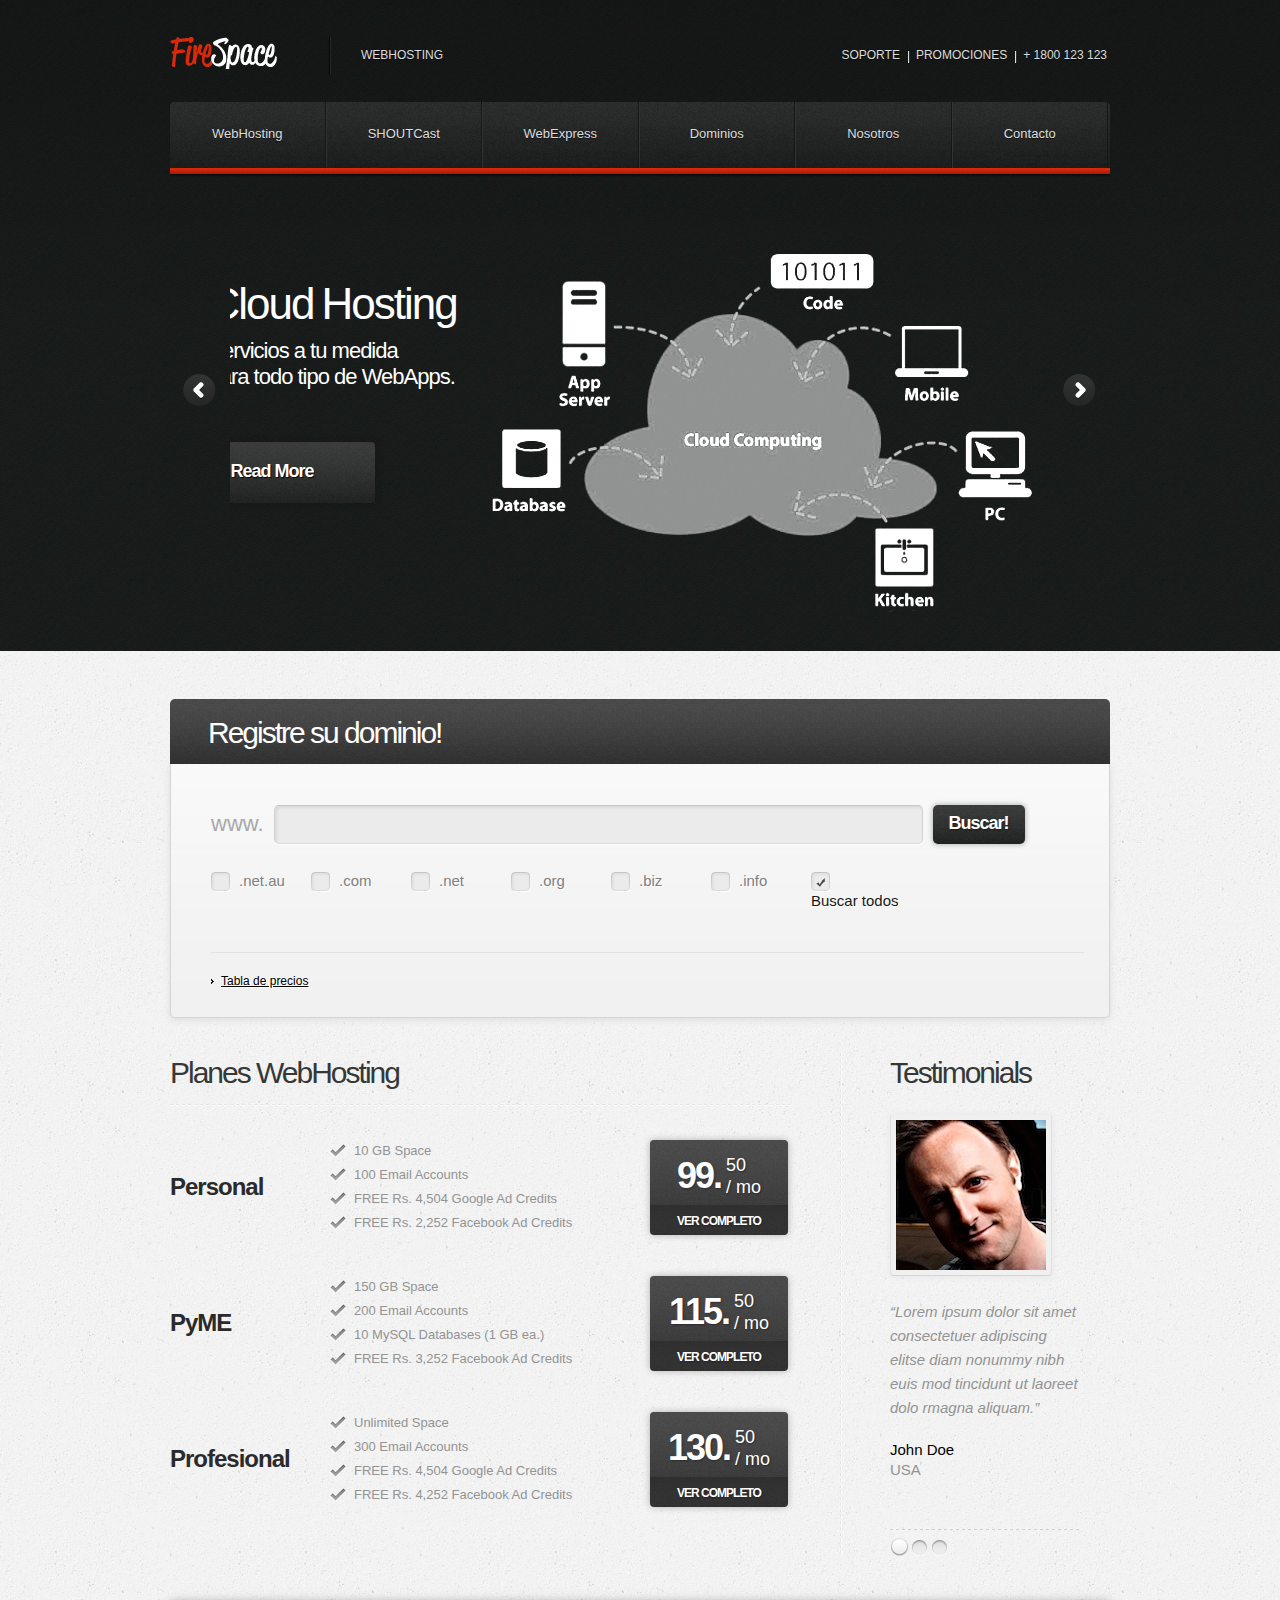
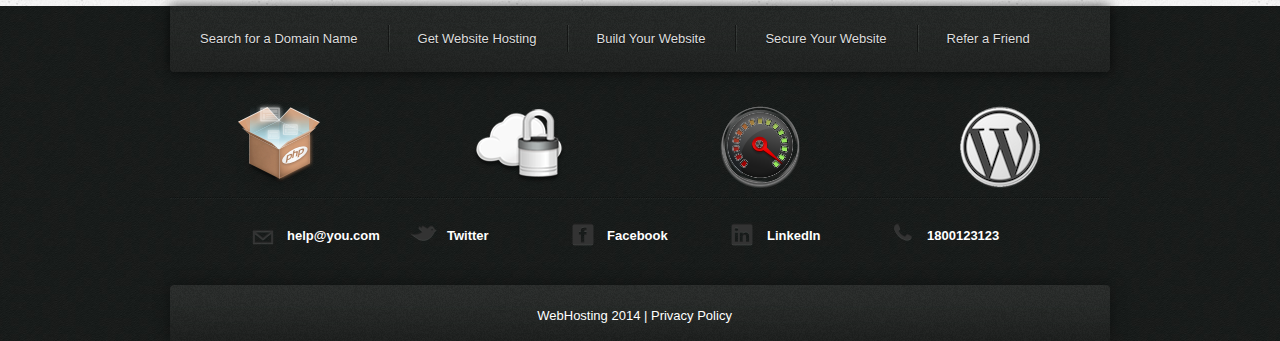
==== commit 7572495c: "mods al index" ====
--- a/index.html
+++ b/index.html
@@ -1,28 +1,16 @@
 
 <!DOCTYPE html>
-
-<html lang="en">
-
+<html lang="es">
 <head>
-
-  	<title>Website</title>
-
+  	<title>::eHostingMx::</title>
   	<meta charset="utf-8">
-
     <meta name="description" content="Your description">
-
     <meta name="keywords" content="Your keywords">
-
     <meta name="author" content="author">
-
     <link rel="stylesheet" href="css/style.css">
-
     <link href='../../../fonts.googleapis.com/css@family=Droid+Sans_3A400,700' rel='stylesheet' type='text/css'>
-
     <link href='../../../fonts.googleapis.com/css@family=Droid+Sans_3A400,700' rel='stylesheet' type='text/css'>
-
     <script src="js/jquery.js"></script>
-
     <script src="js/script.js"></script>
 
 <!--[if lt IE 8]>
@@ -54,99 +42,451 @@
 <!-- Header -->
 
 <header>
-
 	<div class="bg-1">
-
         <div class="bg-2">
-
-        	
-
             <div class="container_12">
-
             	<div class="wrapper">
-
                 	<article class="grid_6">
-
                         <div class="wrapper">
-
                             <div class="logo"><a href="index.html">Website</a></div>
-
                             <div class="slogan">WebHosting</div>
-
-                        </div>
-
+                        </div>
                     </article>
-
                 	<article class="grid_6">
-
                         <div class="wrapper">
-
                             <ul class="ul-1">
-
-                                <li><a href="#">User Login</a></li>
-
-                                <li><a href="#">Hot Offers</a></li>
-
+                                <li><a href="#">Soporte</a></li>
+                                <li><a href="#">Promociones</a></li>
                                 <li>+ 1800 123 123</li>
-
                             </ul>
-
-                        </div>
-
+                        </div>
                     </article>
-
-                </div>
-
+                </div>
                 <article class="grid_12">
-
                     <nav>
-
                         <ul class="menu">
-
                             <li><a href="#">WebHosting</a></li>
-
                             <li><a href="#">SHOUTCast</a>
-
                             <li><a href="#">WebExpress</a></li>
-
                             <li><a href="#">Dominios</a></li>
-
                             <li><a href="#">Nosotros</a></li>
-
                             <li><a href="#">Contacto</a></li>
-
-                            <!-- <li><a href="#">Pages</a>
-                            
-                            <ul>
-                            	   <li><a href="just-slider.html"><span><span>Slider</span></span></a></li>
-                                   <li><a href="layout.html"><span><span>Layout</span></span></a></li>
-                                   <li><a href="portfolio.html"><span><span>Portfolio</span></span></a></li>
-                                   <li><a href="typography.html"><span><span>Typography</span></span></a></li>
-                                   <li><a href="hosting.html"><span><span>Hosting</span></span></a></li>
-                                   <li><a href="email.html"><span><span>Email</span></span></a></li>
-                                   <li><a href="services.html"><span><span>Services</span></span></a></li>
-                                   <li><a href="tables.html"><span><span>Tables</span></span></a></li>
-                                   <li class="last"><a href="details.html"><span><span>Details</span></span></a></li> 
-                            	
-                            
+                        </ul>
+                    </nav>
+                    <div class="clear"></div>
+                </article>
+                <div class="clear"></div>
+            </div>
+
+            <div class="container_12">
+            	<div class="">
+                	<article class="grid_12">
+                        <div class="rel">
+                            <div class="slider2">
+                                <ul class="items">
+                                    <li><img src="images/slide_img1.png" alt=""><div class="banner"><div class="bann_title">Cloud Hosting</div><p>Servicios a tu medida<br>para todo tipo de WebApps.</p><a class="button-1" href="#">Read More</a></div></li>
+
+                                    <li><img src="images/slide_img2.png" alt=""><div class="banner"><div class="bann_title">Node Instance</div><p>Pellentesque habitant morbi tristique senectus <br>et netus et malesuada.</p><a class="button-1" href="#">Read More</a></div></li>
+
+                                    <li><img src="images/slide_img3.png" alt=""><div class="banner"><div class="bann_title">Dominios .MX</div><p>Registramos tu dominio<br>.MX al mejor precio.</p><a class="button-1" href="#">Read More</a></div></li>
+
+                                </ul>
+                            </div>
+                            <a href="#" class="prev_slide"></a>
+                            <a href="#" class="next_slide"></a>
+                        </div>
+                    </article>
+
+                    <div class="clear"></div>
+
+                </div>
+
+            </div>
+
+        </div>
+    </div>
+
+</header>
+
+<!-- Content -->
+
+<section id="content">
+
+	<div class="container_12">
+
+    	<div class="margin-bot1">
+
+        	<article class="grid_12">
+
+            	<div class="h3_bg">
+
+                	<h3>Registre su dominio!</h3>
+
+                </div>
+
+                <div class="bg-5">
+
+                  <div class="tran_form">
+
+                        <form id="form3" method="post" enctype="multipart/form-data">
+
+                            <fieldset class="d-block">
+
+                            	<div class="margin-bot">
+
+                                    <div class="inp_title">www.</div>
+
+                                    <label class="input-1">
+
+                                        <input type="text">
+
+                                    </label>
+
+                                    <a href="#" class="button-2" onClick="document.getElementById('form3').submit()">Buscar!</a>
+
+                                    <div class="clear"></div>
+
+                                </div>
+
+                                <div class="wrapper">
+
+                                    <div class="col-1">
+
+                                        <input type="checkbox">
+
+                                        <label>.net.au</label>
+
+                                    </div>
+
+                                    <div class="col-1">
+
+                                        <input type="checkbox">
+
+                                        <label>.com</label>
+
+                                    </div>
+
+                                    <div class="col-1">
+
+                                        <input type="checkbox">
+
+                                        <label>.net</label>
+
+                                    </div>
+
+                                    <div class="col-1">
+
+                                        <input type="checkbox">
+
+                                        <label>.org</label>
+
+                                    </div>
+
+                                    <div class="col-1">
+
+                                        <input type="checkbox">
+
+                                        <label>.biz</label>
+
+                                    </div>
+
+                                    <div class="col-1">
+
+                                        <input type="checkbox">
+
+                                        <label>.info</label>
+
+                                    </div>
+
+                                    <div class="col-1">
+
+                                        <input type="checkbox" checked>
+
+                                        <label class="reg2 color-1">Buscar todos</label>
+
+                                    </div>
+
+                                </div>
+
+                            </fieldset>
+
+                        </form>
+
+                    </div>
+
+                    <ul class="ul-2 border-4">
+
+                    	<li><a href="#">Tabla de precios</a></li>
+
+                        <!-- <li><a href="#">Transfer Domains</a></li>
+
+                        <li><a href="#">Renew Domains</a></li>
+
+                        <li><a href="#">Manage Domains</a></li>
+
+                        <li class="last"><a href="#">Secure your presence globally today!</a></li> -->
+
+                    </ul>
+
+                </div>
+
+            </article>
+
+            <div class="clear"></div>
+
+        </div>
+
+        <div class="border-2">
+
+            <article class="grid_8">
+
+            	<div class="border-1">
+
+	            	<h3>Planes WebHosting</h3>
+
+                </div>
+
+                <table class="table-2">
+
+                    <tr>
+
+                        <td><div class="title-2">Personal</div></td>
+
+                        <td>
+
+                            <ul class="ul-3">
+
+                                <li>10 GB Space</li>
+
+                                <li>100 Email Accounts</li>
+
+                                <li>FREE Rs. 4,504 Google Ad Credits</li>
+
+                                <li>FREE Rs. 2,252 Facebook Ad Credits</li>
+
                             </ul>
-                            
-                            </li> -->
-
-                            <!-- <li class="last"><a href="#">Extras</a>
-                            	<ul>
-                                	 <li><a href="gallery.html"><span><span>Gallery</span></span></a></li>
-                                   <li><a href="css3.html"><span><span>CSS3 Goodies</span></span></a></li>
-                                   <li class="last"><a href="misc.html"><span><span>jQuery Goodies</span></span></a></li>
-                                </ul>
-                            
-                            </li> -->
-
-                        </ul>
-
-                    </nav>
-
-                    <div class="clear"></div>
+
+                        </td>
+
+                        <td>
+
+                            <a href="#" class="price">
+
+                                <div>
+
+                                    <span>99.</span>
+
+                                    <div class="d_in_block">
+
+                                        <div class="alignleft">50</div>
+
+                                        <div class="alignleft">/ mo</div>
+
+                                    </div>
+
+                                </div>
+
+                                <div>Ver completo</div>
+
+                            </a>
+
+                        </td>
+
+                    </tr>
+
+                    <tr>
+
+                        <td><div class="title-2">PyME</div></td>
+
+                        <td>
+
+                            <ul class="ul-3">
+
+                                <li>150 GB Space</li>
+
+                                <li>200 Email Accounts</li>
+
+                                <li>10 MySQL Databases (1 GB ea.)</li>
+
+                                <li>FREE Rs. 3,252 Facebook Ad Credits</li>
+
+                            </ul>
+
+                        </td>
+
+                        <td>
+
+                            <a href="#" class="price">
+
+                                <div>
+
+                                    <span>115.</span>
+
+                                    <div class="d_in_block">
+
+                                        <div class="alignleft">50</div>
+
+                                        <div class="alignleft">/ mo</div>
+
+                                    </div>
+
+                                </div>
+
+                                <div>Ver completo</div>
+
+                            </a>
+
+                        </td>
+
+                    </tr>
+
+                    <tr>
+
+                        <td><div class="title-2">Profesional</div></td>
+
+                        <td>
+
+                            <ul class="ul-3">
+
+                                <li>Unlimited Space</li>
+
+                                <li>300 Email Accounts</li>
+
+                                <li>FREE Rs. 4,504 Google Ad Credits</li>
+
+                                <li>FREE Rs. 4,252 Facebook Ad Credits</li>
+
+                            </ul>
+
+                        </td>
+
+                        <td>
+
+                            <a href="#" class="price">
+
+                                <div>
+
+                                    <span>130.</span>
+
+                                    <div class="d_in_block">
+
+                                        <div class="alignleft">50</div>
+
+                                        <div class="alignleft">/ mo</div>
+
+                                    </div>
+
+                                </div>
+
+                                <div>Ver completo</div>
+
+                            </a>
+
+                        </td>
+
+                    </tr>
+
+                </table>
+
+            </article>
+
+            <article class="grid_3 prefix_1">
+
+                <h3 class="margin-bot2">Testimonials</h3>
+
+                <div id="testimonials2">
+
+                    <div>
+
+                        <figure class="img_border">
+
+                            <img src="images/testi1.jpg" alt="">
+
+                        </figure>
+
+                        <div class="clear"></div>
+
+                        <p class="reg3">&ldquo;Lorem ipsum dolor sit amet consectetuer adipiscing elitse diam nonummy nibh euis mod tincidunt ut laoreet dolo rmagna aliquam.&rdquo;</p>
+
+                        <a href="#" class="reg2">John Doe</a>
+
+                        <div class="pad_bot">USA</div>
+
+                    </div>
+
+                    <div>
+
+                        <figure class="img_border">
+
+                            <img src="images/testi2.jpg" alt="">
+
+                        </figure>
+
+                        <div class="clear"></div>
+
+                        <p class="reg3">&ldquo;Cum sociis natoque penatibus ipsum dolor sit amet consectetuer adipiscing elitse diam nonummy nibh euis mod tincidunt.&rdquo;</p>
+
+                        <a href="#" class="reg2">John Doe</a>
+
+                        <div class="pad_bot">USA</div>
+
+                    </div>
+
+                    <div>
+
+                        <figure class="img_border">
+
+                            <img src="images/testi3.png" alt="">
+
+                        </figure>
+
+                        <div class="clear"></div>
+
+                        <p class="reg3">&ldquo;Aenean nonummy hendrerit mauris. Phasellus porta. Fusce suscipit varius mi. Cum sociis natoque penatibus.&rdquo;</p>
+
+                        <a href="#" class="reg2">Again John Doe</a>
+
+                        <div class="pad_bot">USA</div>
+
+                    </div>
+
+                </div>
+
+                <div id="testim_nav"></div>
+
+            </article>
+
+            <div class="clear"></div>
+
+        </div>
+
+    </div>
+
+</section>
+
+<div class="bg-1">
+
+	<aside>
+
+    	<div class="container_12">
+
+        	<div class="margin-bot3">
+
+            	<article class="grid_12">
+
+                	<ul class="ul-4">
+
+                    	<li><a href="#">Search for a Domain Name</a></li>
+
+                        <li><a href="#">Get Website Hosting</a></li>
+
+                        <li><a href="#">Build Your Website</a></li>
+
+                        <li><a href="#">Secure Your Website</a></li>
+
+                        <li><a href="#">Refer a Friend</a></li>
+
+                    </ul>
 
                 </article>
 
@@ -154,528 +494,100 @@
 
             </div>
 
-            <div class="container_12">
-
-            	<div class="">
-
-                	<article class="grid_12">
-
-                        <div class="rel">
-
-                            <div class="slider2">
-
-                                <ul class="items">
-
-                                    <li><img src="images/slide_img1.png" alt=""><div class="banner"><div class="bann_title">Cloud Hosting</div><p>Pellentesque habitant morbi tristique senectus <br>et netus et malesuada.</p><a class="button-1" href="#">Read More</a></div></li>
-
-                                    <li><img src="images/slide_img2.png" alt=""><div class="banner"><div class="bann_title">Node Instance</div><p>Pellentesque habitant morbi tristique senectus <br>et netus et malesuada.</p><a class="button-1" href="#">Read More</a></div></li>
-
-                                    <li><img src="images/slide_img3.png" alt=""><div class="banner"><div class="bann_title">Domain Name</div><p>Pellentesque habitant morbi tristique senectus <br>et netus et malesuada.</p><a class="button-1" href="#">Read More</a></div></li>
-
-                                </ul>
-
-                            </div>
-
-                            <a href="#" class="prev_slide"></a>
-
-                            <a href="#" class="next_slide"></a>
-
-                        </div>
-
-                    </article>
-
-                    <div class="clear"></div>
+            <div class="wrapper">
+
+            	<div class="grid_3">
+
+                	<a href="#"><img src="images/banner_1.png" alt=""></a>
+
+                </div>
+
+            	<div class="grid_3">
+
+                	<a href="#"><img src="images/banner_2.png" alt=""></a>
+
+                </div>
+
+            	<div class="grid_3">
+
+                	<a href="#"><img src="images/banner_3.png" alt=""></a>
+
+                </div>
+
+            	<div class="grid_3">
+
+                	<a href="#"><img src="images/banner_4.png" alt=""></a>
 
                 </div>
 
             </div>
 
+            <div class="wrapper">
+
+            	<article class="grid_12 border-3">
+
+                	<div class="wrapper soc_list">
+
+                    	<div class="grid_2 prefix_1 alpha">
+
+                        	<a href="#"><img src="images/mail.png" alt=""><span>help@you.com</span></a>
+
+                        </div>
+
+                    	<div class="grid_2">
+
+                        	<a href="#"><img src="images/twitter.png" alt=""><span>Twitter</span></a>
+
+                        </div>
+
+                    	<div class="grid_2">
+
+                        	<a href="#"><img src="images/facebook.png" alt=""><span>Facebook</span></a>
+
+                        </div>
+
+                    	<div class="grid_2">
+
+                        	<a href="#"><img src="images/linkd.png" alt=""><span>LinkedIn</span></a>
+
+                        </div>
+
+                    	<div class="grid_2 suffix_1 omega">
+
+                        	<a href="#"><img src="images/cell.png" alt=""><span>1800123123</span></a>
+
+                        </div>
+
+                    </div>
+
+                </article>
+
+            </div>
+
         </div>
 
+    </aside>
+
+<!-- Footer -->
+
+<div class="container_12">
+
+	<div>
+
+        <article class="grid_12">
+
+        	<footer>
+
+            	<div>WebHosting 2014 | <a href="#">Privacy Policy</a>&nbsp; &nbsp;<!--{%FOOTER_LINK} --></div>
+
+            </footer>
+
+        </article>
+
+        <div class="clear"></div>
+
     </div>
 
-</header>
-
-<!-- Content -->
-
-<section id="content">
-
-	<div class="container_12">
-
-    	<div class="margin-bot1">
-
-        	<article class="grid_12">
-
-            	<div class="h3_bg">
-
-                	<h3>Registre su dominio!</h3>
-
-                </div>
-
-                <div class="bg-5">
-
-                  <div class="tran_form">
-
-                        <form id="form3" method="post" enctype="multipart/form-data">
-
-                            <fieldset class="d-block">
-
-                            	<div class="margin-bot">
-
-                                    <div class="inp_title">www.</div>
-
-                                    <label class="input-1">
-
-                                        <input type="text">
-
-                                    </label>
-
-                                    <a href="#" class="button-2" onClick="document.getElementById('form3').submit()">Buscar!</a>
-
-                                    <div class="clear"></div>
-
-                                </div>
-
-                                <div class="wrapper">
-
-                                    <div class="col-1">
-
-                                        <input type="checkbox">
-
-                                        <label>.net.au</label>
-
-                                    </div>
-
-                                    <div class="col-1">
-
-                                        <input type="checkbox">
-
-                                        <label>.com</label>
-
-                                    </div>
-
-                                    <div class="col-1">
-
-                                        <input type="checkbox">
-
-                                        <label>.net</label>
-
-                                    </div>
-
-                                    <div class="col-1">
-
-                                        <input type="checkbox">
-
-                                        <label>.org</label>
-
-                                    </div>
-
-                                    <div class="col-1">
-
-                                        <input type="checkbox">
-
-                                        <label>.biz</label>
-
-                                    </div>
-
-                                    <div class="col-1">
-
-                                        <input type="checkbox">
-
-                                        <label>.info</label>
-
-                                    </div>
-
-                                    <div class="col-1">
-
-                                        <input type="checkbox" checked>
-
-                                        <label class="reg2 color-1">Buscar todos</label>
-
-                                    </div>
-
-                                </div>
-
-                            </fieldset>
-
-                        </form>
-
-                    </div>
-
-                    <ul class="ul-2 border-4">
-
-                    	<li><a href="#">Tabla de precios</a></li>
-
-                        <!-- <li><a href="#">Transfer Domains</a></li>
-
-                        <li><a href="#">Renew Domains</a></li>
-
-                        <li><a href="#">Manage Domains</a></li>
-
-                        <li class="last"><a href="#">Secure your presence globally today!</a></li> -->
-
-                    </ul>
-
-                </div>
-
-            </article>
-
-            <div class="clear"></div>
-
-        </div>
-
-        <div class="border-2">
-
-            <article class="grid_8">
-
-            	<div class="border-1">
-
-	            	<h3>Planes WebHosting</h3>
-
-                </div>
-
-                <table class="table-2">
-
-                    <tr>
-
-                        <td><div class="title-2">Personal</div></td>
-
-                        <td>
-
-                            <ul class="ul-3">
-
-                                <li>10 GB Space</li>
-
-                                <li>100 Email Accounts</li>
-
-                                <li>FREE Rs. 4,504 Google Ad Credits</li>
-
-                                <li>FREE Rs. 2,252 Facebook Ad Credits</li>
-
-                            </ul>
-
-                        </td>
-
-                        <td>
-
-                            <a href="#" class="price">
-
-                                <div>
-
-                                    <span>99.</span>
-
-                                    <div class="d_in_block">
-
-                                        <div class="alignleft">50</div>
-
-                                        <div class="alignleft">/ mo</div>
-
-                                    </div>
-
-                                </div>
-
-                                <div>Ver completo</div>
-
-                            </a>
-
-                        </td>
-
-                    </tr>
-
-                    <tr>
-
-                        <td><div class="title-2">PyME</div></td>
-
-                        <td>
-
-                            <ul class="ul-3">
-
-                                <li>150 GB Space</li>
-
-                                <li>200 Email Accounts</li>
-
-                                <li>10 MySQL Databases (1 GB ea.)</li>
-
-                                <li>FREE Rs. 3,252 Facebook Ad Credits</li>
-
-                            </ul>
-
-                        </td>
-
-                        <td>
-
-                            <a href="#" class="price">
-
-                                <div>
-
-                                    <span>115.</span>
-
-                                    <div class="d_in_block">
-
-                                        <div class="alignleft">50</div>
-
-                                        <div class="alignleft">/ mo</div>
-
-                                    </div>
-
-                                </div>
-
-                                <div>Ver completo</div>
-
-                            </a>
-
-                        </td>
-
-                    </tr>
-
-                    <tr>
-
-                        <td><div class="title-2">Profesional</div></td>
-
-                        <td>
-
-                            <ul class="ul-3">
-
-                                <li>Unlimited Space</li>
-
-                                <li>300 Email Accounts</li>
-
-                                <li>FREE Rs. 4,504 Google Ad Credits</li>
-
-                                <li>FREE Rs. 4,252 Facebook Ad Credits</li>
-
-                            </ul>
-
-                        </td>
-
-                        <td>
-
-                            <a href="#" class="price">
-
-                                <div>
-
-                                    <span>130.</span>
-
-                                    <div class="d_in_block">
-
-                                        <div class="alignleft">50</div>
-
-                                        <div class="alignleft">/ mo</div>
-
-                                    </div>
-
-                                </div>
-
-                                <div>Ver completo</div>
-
-                            </a>
-
-                        </td>
-
-                    </tr>
-
-                </table>
-
-            </article>
-
-            <article class="grid_3 prefix_1">
-
-                <h3 class="margin-bot2">Testimonials</h3>
-
-                <div id="testimonials2">
-
-                    <div>
-
-                        <figure class="img_border">
-
-                            <img src="images/testi1.jpg" alt="">
-
-                        </figure>
-
-                        <div class="clear"></div>
-
-                        <p class="reg3">&ldquo;Lorem ipsum dolor sit amet consectetuer adipiscing elitse diam nonummy nibh euis mod tincidunt ut laoreet dolo rmagna aliquam.&rdquo;</p>
-
-                        <a href="#" class="reg2">John Doe</a>
-
-                        <div class="pad_bot">USA</div>
-
-                    </div>
-
-                    <div>
-
-                        <figure class="img_border">
-
-                            <img src="images/testi2.jpg" alt="">
-
-                        </figure>
-
-                        <div class="clear"></div>
-
-                        <p class="reg3">&ldquo;Cum sociis natoque penatibus ipsum dolor sit amet consectetuer adipiscing elitse diam nonummy nibh euis mod tincidunt.&rdquo;</p>
-
-                        <a href="#" class="reg2">John Doe</a>
-
-                        <div class="pad_bot">USA</div>
-
-                    </div>
-
-                    <div>
-
-                        <figure class="img_border">
-
-                            <img src="images/testi3.png" alt="">
-
-                        </figure>
-
-                        <div class="clear"></div>
-
-                        <p class="reg3">&ldquo;Aenean nonummy hendrerit mauris. Phasellus porta. Fusce suscipit varius mi. Cum sociis natoque penatibus.&rdquo;</p>
-
-                        <a href="#" class="reg2">Again John Doe</a>
-
-                        <div class="pad_bot">USA</div>
-
-                    </div>
-
-                </div>
-
-                <div id="testim_nav"></div>
-
-            </article>
-
-            <div class="clear"></div>
-
-        </div>
-
-    </div>
-
-</section>
-
-<div class="bg-1">
-
-	<aside>
-
-    	<div class="container_12">
-
-        	<div class="margin-bot3">
-
-            	<article class="grid_12">
-
-                	<ul class="ul-4">
-
-                    	<li><a href="#">Search for a Domain Name</a></li>
-
-                        <li><a href="#">Get Website Hosting</a></li>
-
-                        <li><a href="#">Build Your Website</a></li>
-
-                        <li><a href="#">Secure Your Website</a></li>
-
-                        <li><a href="#">Refer a Friend</a></li>
-
-                    </ul>
-
-                </article>
-
-                <div class="clear"></div>
-
-            </div>
-
-            <div class="wrapper">
-
-            	<div class="grid_3">
-
-                	<a href="#"><img src="images/banner_1.png" alt=""></a>
-
-                </div>
-
-            	<div class="grid_3">
-
-                	<a href="#"><img src="images/banner_2.png" alt=""></a>
-
-                </div>
-
-            	<div class="grid_3">
-
-                	<a href="#"><img src="images/banner_3.png" alt=""></a>
-
-                </div>
-
-            	<div class="grid_3">
-
-                	<a href="#"><img src="images/banner_4.png" alt=""></a>
-
-                </div>
-
-            </div>
-
-            <div class="wrapper">
-
-            	<article class="grid_12 border-3">
-
-                	<div class="wrapper soc_list">
-
-                    	<div class="grid_2 prefix_1 alpha">
-
-                        	<a href="#"><img src="images/mail.png" alt=""><span>help@you.com</span></a>
-
-                        </div>
-
-                    	<div class="grid_2">
-
-                        	<a href="#"><img src="images/twitter.png" alt=""><span>Twitter</span></a>
-
-                        </div>
-
-                    	<div class="grid_2">
-
-                        	<a href="#"><img src="images/facebook.png" alt=""><span>Facebook</span></a>
-
-                        </div>
-
-                    	<div class="grid_2">
-
-                        	<a href="#"><img src="images/linkd.png" alt=""><span>LinkedIn</span></a>
-
-                        </div>
-
-                    	<div class="grid_2 suffix_1 omega">
-
-                        	<a href="#"><img src="images/cell.png" alt=""><span>1800123123</span></a>
-
-                        </div>
-
-                    </div>
-
-                </article>
-
-            </div>
-
-        </div>
-
-    </aside>
-
-<!-- Footer -->
-
-<div class="container_12">
-
-	<div>
-
-        <article class="grid_12">
-
-        	<footer>
-
-            	<div>WebHosting 2014 | <a href="#">Privacy Policy</a>&nbsp; &nbsp;<!--{%FOOTER_LINK} --></div>
-
-            </footer>
-
-        </article>
-
-        <div class="clear"></div>
-
-    </div>
-
 </div>
 
 </div>
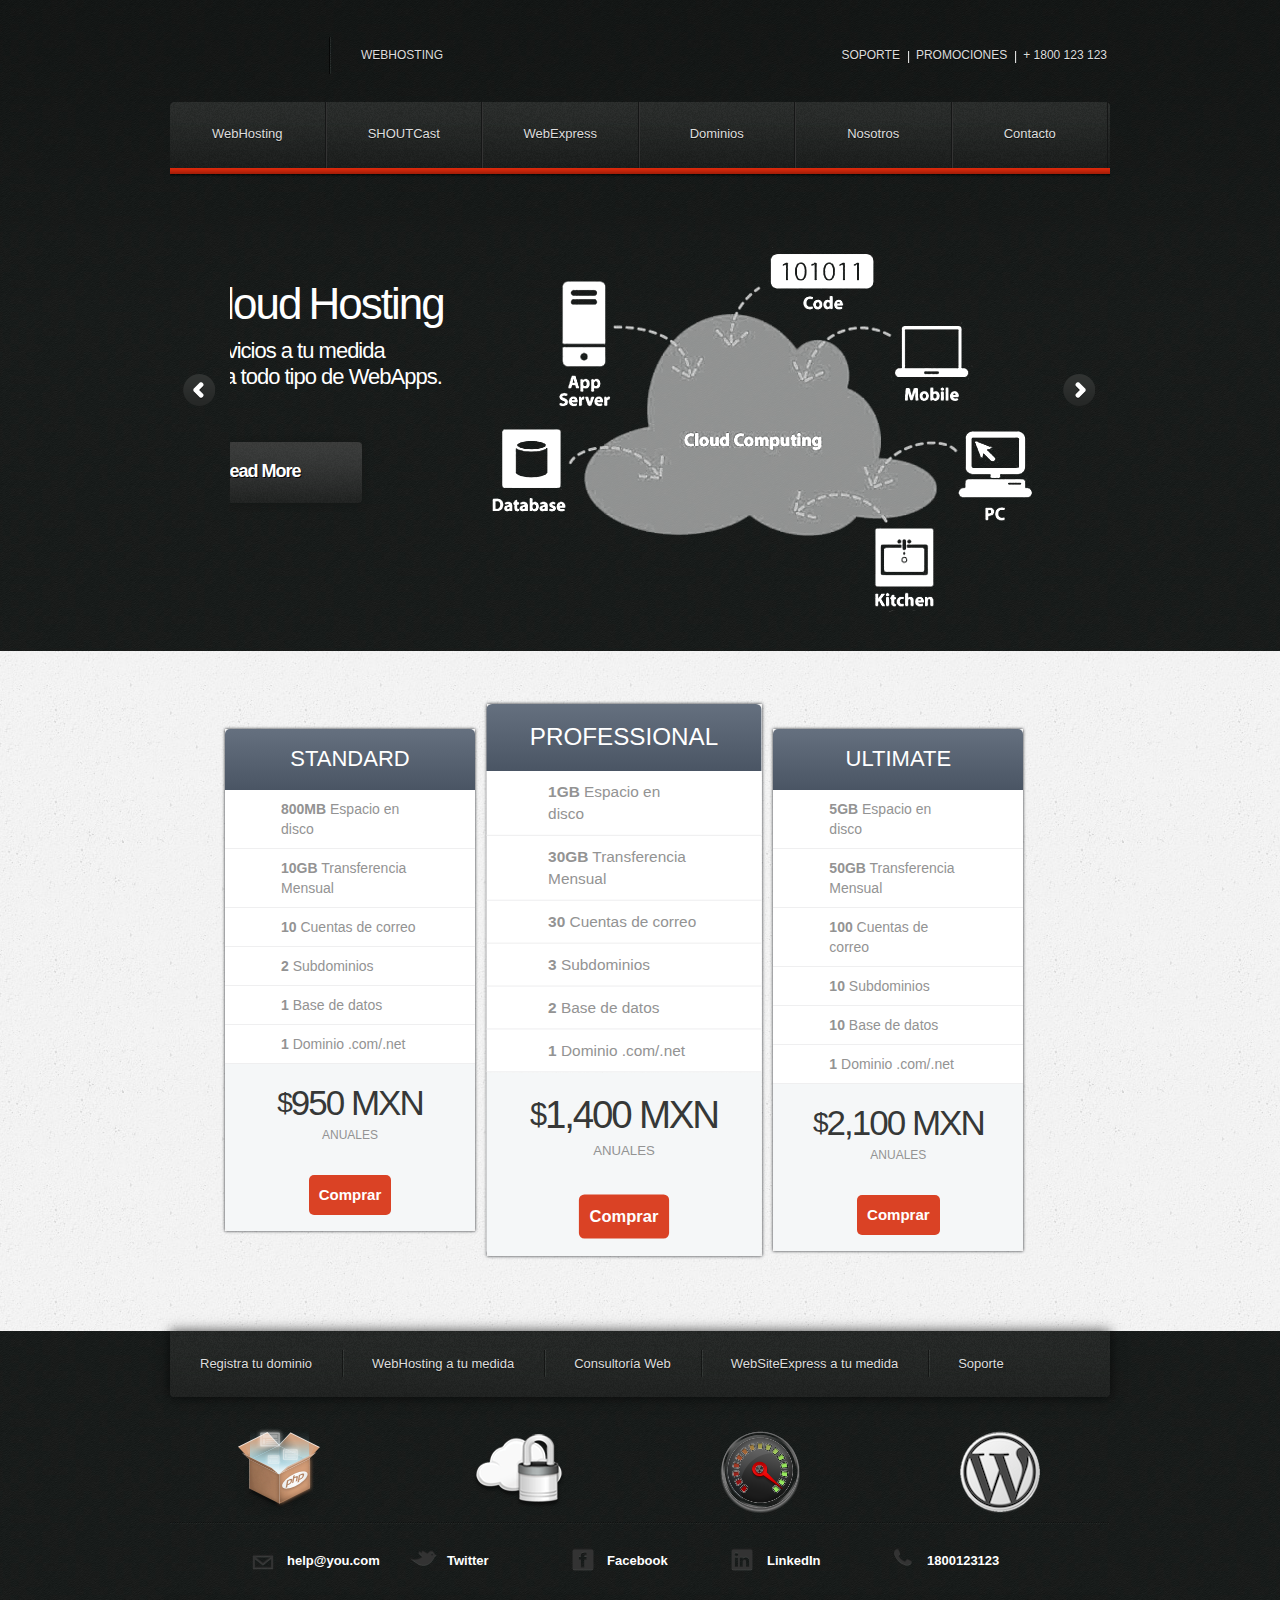
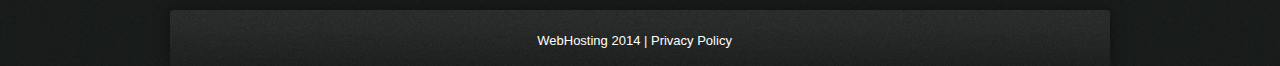
==== commit 503436cd: "modificaciones al index" ====
--- a/index.html
+++ b/index.html
@@ -113,481 +113,206 @@
 <section id="content">
 
 	<div class="container_12">
-
-    	<div class="margin-bot1">
-
-        	<article class="grid_12">
-
-            	<div class="h3_bg">
-
-                	<h3>Registre su dominio!</h3>
-
-                </div>
-
-                <div class="bg-5">
-
-                  <div class="tran_form">
-
-                        <form id="form3" method="post" enctype="multipart/form-data">
-
-                            <fieldset class="d-block">
-
-                            	<div class="margin-bot">
-
-                                    <div class="inp_title">www.</div>
-
-                                    <label class="input-1">
-
-                                        <input type="text">
-
-                                    </label>
-
-                                    <a href="#" class="button-2" onClick="document.getElementById('form3').submit()">Buscar!</a>
-
-                                    <div class="clear"></div>
-
-                                </div>
-
-                                <div class="wrapper">
-
-                                    <div class="col-1">
-
-                                        <input type="checkbox">
-
-                                        <label>.net.au</label>
-
-                                    </div>
-
-                                    <div class="col-1">
-
-                                        <input type="checkbox">
-
-                                        <label>.com</label>
-
-                                    </div>
-
-                                    <div class="col-1">
-
-                                        <input type="checkbox">
-
-                                        <label>.net</label>
-
-                                    </div>
-
-                                    <div class="col-1">
-
-                                        <input type="checkbox">
-
-                                        <label>.org</label>
-
-                                    </div>
-
-                                    <div class="col-1">
-
-                                        <input type="checkbox">
-
-                                        <label>.biz</label>
-
-                                    </div>
-
-                                    <div class="col-1">
-
-                                        <input type="checkbox">
-
-                                        <label>.info</label>
-
-                                    </div>
-
-                                    <div class="col-1">
-
-                                        <input type="checkbox" checked>
-
-                                        <label class="reg2 color-1">Buscar todos</label>
-
-                                    </div>
-
-                                </div>
-
-                            </fieldset>
-
-                        </form>
-
+                <div class="containerx">
+                    
+                    <div class="pricing-table">
+                        <div class="pricing-table-header">
+                            <h1>Standard</h1>
+                        </div>
+                        
+                        <div class="pricing-table-content">
+                            <ul>
+                                <li><strong>800MB</strong> Espacio en disco</li>
+                                <li><strong>10GB</strong> Transferencia Mensual</li>
+                                <li><strong>10</strong> Cuentas de correo</li>
+                                <li><strong>2</strong> Subdominios</li>
+                                <li><strong>1</strong> Base de datos</li>
+                                <li><strong>1</strong> Dominio .com/.net</li>
+                            </ul>
+                        </div>
+                        
+                        <div class="pricing-table-footer">
+                            <h2><sup>$</sup>950 MXN</h2>
+                            <p>Anuales</p>
+                            <a href="#">Comprar</a>
+                        </div>
                     </div>
-
-                    <ul class="ul-2 border-4">
-
-                    	<li><a href="#">Tabla de precios</a></li>
-
-                        <!-- <li><a href="#">Transfer Domains</a></li>
-
-                        <li><a href="#">Renew Domains</a></li>
-
-                        <li><a href="#">Manage Domains</a></li>
-
-                        <li class="last"><a href="#">Secure your presence globally today!</a></li> -->
+            
+                    <div class="pricing-table featured">
+                        <div class="pricing-table-header">
+                            <h1>Professional</h1>
+                        </div>
+                        
+                        <div class="pricing-table-content">
+                            <ul>
+                                <li><strong>1GB</strong> Espacio en disco</li>
+                                <li><strong>30GB</strong> Transferencia Mensual</li>
+                                <li><strong>30</strong> Cuentas de correo</li>
+                                <li><strong>3</strong> Subdominios</li>
+                                <li><strong>2</strong> Base de datos</li>
+                                <li><strong>1</strong> Dominio .com/.net</li>
+                            </ul>
+                        </div>
+                        
+                        <div class="pricing-table-footer">
+                            <h2><sup>$</sup>1,400 MXN</h2>
+                            <p>Anuales</p>
+                            <a href="#">Comprar</a>
+                        </div>
+                    </div>
+            
+                    <div class="pricing-table">
+                        <div class="pricing-table-header">
+                            <h1>Ultimate</h1>
+                        </div>
+                        
+                        <div class="pricing-table-content">
+                            <ul>
+                                <li><strong>5GB</strong> Espacio en disco</li>
+                                <li><strong>50GB</strong> Transferencia Mensual</li>
+                                <li><strong>100</strong> Cuentas de correo</li>
+                                <li><strong>10</strong> Subdominios</li>
+                                <li><strong>10</strong> Base de datos</li>
+                                <li><strong>1</strong> Dominio .com/.net</li>
+                            </ul>
+                        </div>
+                        
+                        <div class="pricing-table-footer">
+                            <h2><sup>$</sup>2,100 MXN</h2>
+                            <p>Anuales</p>
+                            <a href="#">Comprar</a>
+                        </div>
+                    </div>
+                </div>
+    </div>
+
+</section>
+
+<div class="bg-1">
+
+	<aside>
+
+    	<div class="container_12">
+
+        	<div class="margin-bot3">
+
+            	<article class="grid_12">
+
+                	<ul class="ul-4">
+
+                    	<li><a href="#">Registra tu dominio</a></li>
+
+                        <li><a href="#">WebHosting a tu medida</a></li>
+
+                        <li><a href="#">Consultoría Web</a></li>
+
+                        <li><a href="#">WebSiteExpress a tu medida</a></li>
+
+                        <li><a href="#">Soporte</a></li>
+
 
                     </ul>
 
-                </div>
-
-            </article>
-
-            <div class="clear"></div>
+                </article>
+
+                <div class="clear"></div>
+
+            </div>
+
+            <div class="wrapper">
+
+            	<div class="grid_3">
+
+                	<a href="#"><img src="images/banner_1.png" alt=""></a>
+
+                </div>
+
+            	<div class="grid_3">
+
+                	<a href="#"><img src="images/banner_2.png" alt=""></a>
+
+                </div>
+
+            	<div class="grid_3">
+
+                	<a href="#"><img src="images/banner_3.png" alt=""></a>
+
+                </div>
+
+            	<div class="grid_3">
+
+                	<a href="#"><img src="images/banner_4.png" alt=""></a>
+
+                </div>
+
+            </div>
+
+            <div class="wrapper">
+
+            	<article class="grid_12 border-3">
+
+                	<div class="wrapper soc_list">
+
+                    	<div class="grid_2 prefix_1 alpha">
+
+                        	<a href="#"><img src="images/mail.png" alt=""><span>help@you.com</span></a>
+
+                        </div>
+
+                    	<div class="grid_2">
+
+                        	<a href="#"><img src="images/twitter.png" alt=""><span>Twitter</span></a>
+
+                        </div>
+
+                    	<div class="grid_2">
+
+                        	<a href="#"><img src="images/facebook.png" alt=""><span>Facebook</span></a>
+
+                        </div>
+
+                    	<div class="grid_2">
+
+                        	<a href="#"><img src="images/linkd.png" alt=""><span>LinkedIn</span></a>
+
+                        </div>
+
+                    	<div class="grid_2 suffix_1 omega">
+
+                        	<a href="#"><img src="images/cell.png" alt=""><span>1800123123</span></a>
+
+                        </div>
+
+                    </div>
+
+                </article>
+
+            </div>
 
         </div>
 
-        <div class="border-2">
-
-            <article class="grid_8">
-
-            	<div class="border-1">
-
-	            	<h3>Planes WebHosting</h3>
-
-                </div>
-
-                <table class="table-2">
-
-                    <tr>
-
-                        <td><div class="title-2">Personal</div></td>
-
-                        <td>
-
-                            <ul class="ul-3">
-
-                                <li>10 GB Space</li>
-
-                                <li>100 Email Accounts</li>
-
-                                <li>FREE Rs. 4,504 Google Ad Credits</li>
-
-                                <li>FREE Rs. 2,252 Facebook Ad Credits</li>
-
-                            </ul>
-
-                        </td>
-
-                        <td>
-
-                            <a href="#" class="price">
-
-                                <div>
-
-                                    <span>99.</span>
-
-                                    <div class="d_in_block">
-
-                                        <div class="alignleft">50</div>
-
-                                        <div class="alignleft">/ mo</div>
-
-                                    </div>
-
-                                </div>
-
-                                <div>Ver completo</div>
-
-                            </a>
-
-                        </td>
-
-                    </tr>
-
-                    <tr>
-
-                        <td><div class="title-2">PyME</div></td>
-
-                        <td>
-
-                            <ul class="ul-3">
-
-                                <li>150 GB Space</li>
-
-                                <li>200 Email Accounts</li>
-
-                                <li>10 MySQL Databases (1 GB ea.)</li>
-
-                                <li>FREE Rs. 3,252 Facebook Ad Credits</li>
-
-                            </ul>
-
-                        </td>
-
-                        <td>
-
-                            <a href="#" class="price">
-
-                                <div>
-
-                                    <span>115.</span>
-
-                                    <div class="d_in_block">
-
-                                        <div class="alignleft">50</div>
-
-                                        <div class="alignleft">/ mo</div>
-
-                                    </div>
-
-                                </div>
-
-                                <div>Ver completo</div>
-
-                            </a>
-
-                        </td>
-
-                    </tr>
-
-                    <tr>
-
-                        <td><div class="title-2">Profesional</div></td>
-
-                        <td>
-
-                            <ul class="ul-3">
-
-                                <li>Unlimited Space</li>
-
-                                <li>300 Email Accounts</li>
-
-                                <li>FREE Rs. 4,504 Google Ad Credits</li>
-
-                                <li>FREE Rs. 4,252 Facebook Ad Credits</li>
-
-                            </ul>
-
-                        </td>
-
-                        <td>
-
-                            <a href="#" class="price">
-
-                                <div>
-
-                                    <span>130.</span>
-
-                                    <div class="d_in_block">
-
-                                        <div class="alignleft">50</div>
-
-                                        <div class="alignleft">/ mo</div>
-
-                                    </div>
-
-                                </div>
-
-                                <div>Ver completo</div>
-
-                            </a>
-
-                        </td>
-
-                    </tr>
-
-                </table>
-
-            </article>
-
-            <article class="grid_3 prefix_1">
-
-                <h3 class="margin-bot2">Testimonials</h3>
-
-                <div id="testimonials2">
-
-                    <div>
-
-                        <figure class="img_border">
-
-                            <img src="images/testi1.jpg" alt="">
-
-                        </figure>
-
-                        <div class="clear"></div>
-
-                        <p class="reg3">&ldquo;Lorem ipsum dolor sit amet consectetuer adipiscing elitse diam nonummy nibh euis mod tincidunt ut laoreet dolo rmagna aliquam.&rdquo;</p>
-
-                        <a href="#" class="reg2">John Doe</a>
-
-                        <div class="pad_bot">USA</div>
-
-                    </div>
-
-                    <div>
-
-                        <figure class="img_border">
-
-                            <img src="images/testi2.jpg" alt="">
-
-                        </figure>
-
-                        <div class="clear"></div>
-
-                        <p class="reg3">&ldquo;Cum sociis natoque penatibus ipsum dolor sit amet consectetuer adipiscing elitse diam nonummy nibh euis mod tincidunt.&rdquo;</p>
-
-                        <a href="#" class="reg2">John Doe</a>
-
-                        <div class="pad_bot">USA</div>
-
-                    </div>
-
-                    <div>
-
-                        <figure class="img_border">
-
-                            <img src="images/testi3.png" alt="">
-
-                        </figure>
-
-                        <div class="clear"></div>
-
-                        <p class="reg3">&ldquo;Aenean nonummy hendrerit mauris. Phasellus porta. Fusce suscipit varius mi. Cum sociis natoque penatibus.&rdquo;</p>
-
-                        <a href="#" class="reg2">Again John Doe</a>
-
-                        <div class="pad_bot">USA</div>
-
-                    </div>
-
-                </div>
-
-                <div id="testim_nav"></div>
-
-            </article>
-
-            <div class="clear"></div>
-
-        </div>
+    </aside>
+
+<!-- Footer -->
+
+<div class="container_12">
+
+	<div>
+
+        <article class="grid_12">
+
+        	<footer>
+
+            	<div>WebHosting 2014 | <a href="#">Privacy Policy</a>&nbsp; &nbsp;<!--{%FOOTER_LINK} --></div>
+
+            </footer>
+
+        </article>
+
+        <div class="clear"></div>
 
     </div>
 
-</section>
-
-<div class="bg-1">
-
-	<aside>
-
-    	<div class="container_12">
-
-        	<div class="margin-bot3">
-
-            	<article class="grid_12">
-
-                	<ul class="ul-4">
-
-                    	<li><a href="#">Search for a Domain Name</a></li>
-
-                        <li><a href="#">Get Website Hosting</a></li>
-
-                        <li><a href="#">Build Your Website</a></li>
-
-                        <li><a href="#">Secure Your Website</a></li>
-
-                        <li><a href="#">Refer a Friend</a></li>
-
-                    </ul>
-
-                </article>
-
-                <div class="clear"></div>
-
-            </div>
-
-            <div class="wrapper">
-
-            	<div class="grid_3">
-
-                	<a href="#"><img src="images/banner_1.png" alt=""></a>
-
-                </div>
-
-            	<div class="grid_3">
-
-                	<a href="#"><img src="images/banner_2.png" alt=""></a>
-
-                </div>
-
-            	<div class="grid_3">
-
-                	<a href="#"><img src="images/banner_3.png" alt=""></a>
-
-                </div>
-
-            	<div class="grid_3">
-
-                	<a href="#"><img src="images/banner_4.png" alt=""></a>
-
-                </div>
-
-            </div>
-
-            <div class="wrapper">
-
-            	<article class="grid_12 border-3">
-
-                	<div class="wrapper soc_list">
-
-                    	<div class="grid_2 prefix_1 alpha">
-
-                        	<a href="#"><img src="images/mail.png" alt=""><span>help@you.com</span></a>
-
-                        </div>
-
-                    	<div class="grid_2">
-
-                        	<a href="#"><img src="images/twitter.png" alt=""><span>Twitter</span></a>
-
-                        </div>
-
-                    	<div class="grid_2">
-
-                        	<a href="#"><img src="images/facebook.png" alt=""><span>Facebook</span></a>
-
-                        </div>
-
-                    	<div class="grid_2">
-
-                        	<a href="#"><img src="images/linkd.png" alt=""><span>LinkedIn</span></a>
-
-                        </div>
-
-                    	<div class="grid_2 suffix_1 omega">
-
-                        	<a href="#"><img src="images/cell.png" alt=""><span>1800123123</span></a>
-
-                        </div>
-
-                    </div>
-
-                </article>
-
-            </div>
-
-        </div>
-
-    </aside>
-
-<!-- Footer -->
-
-<div class="container_12">
-
-	<div>
-
-        <article class="grid_12">
-
-        	<footer>
-
-            	<div>WebHosting 2014 | <a href="#">Privacy Policy</a>&nbsp; &nbsp;<!--{%FOOTER_LINK} --></div>
-
-            </footer>
-
-        </article>
-
-        <div class="clear"></div>
-
-    </div>
-
 </div>
 
 </div>
--- a/css/style.css
+++ b/css/style.css
@@ -258,7 +258,7 @@
 }
 .logo a {
 	display:block;
-	background:url(../images/logo.png) left top no-repeat;
+	background:url(../images/logox.png) left top no-repeat;
 	width:137px;
 	height:32px;
 	text-indent:-999em;
@@ -1010,4 +1010,114 @@
 }
 .prev_slide:hover {
 	background-position:right bottom;
-}+}
+
+
+
+
+
+/** {
+	margin: 0;
+	padding: 0;
+}
+
+body {
+	background-color: #32363c;	
+	color: #5f6062;
+	font-family: Arial, Helvetica, sans-serif;
+	font-size: 1em;
+}*/
+
+.containerx {
+	display: block;
+	margin: 0 auto;
+	width: 850px;
+}
+
+.pricing-table {
+	-webkit-box-shadow: 0px 0px 3px #26292e;
+	box-shadow: 0px 0px 3px #26292e;
+	display: inline-block;
+	margin: 30px 10px;
+	width: 250px;
+}
+
+	.featured {
+		-webkit-transform: scale(1.1, 1.1);
+		-moz-transform: scale(1.1, 1.1);
+		-ms-transform: scale(1.1, 1.1);
+		-o-transform: scale(1.1, 1.1);
+		transform: scale(1.1, 1.1);
+	}
+
+	.pricing-table-header {
+		background: #65707f; /* Old browsers */
+		background: -moz-linear-gradient(top,  #65707f 0%, #4a5564 100%); /* FF3.6+ */
+		background: -webkit-gradient(linear, left top, left bottom, color-stop(0%,#65707f), color-stop(100%,#4a5564)); /* Chrome,Safari4+ */
+		background: -webkit-linear-gradient(top,  #65707f 0%,#4a5564 100%); /* Chrome10+,Safari5.1+ */
+		background: -o-linear-gradient(top,  #65707f 0%,#4a5564 100%); /* Opera 11.10+ */
+		background: -ms-linear-gradient(top,  #65707f 0%,#4a5564 100%); /* IE10+ */
+		background: linear-gradient(to bottom,  #65707f 0%,#4a5564 100%); /* W3C */
+		filter: progid:DXImageTransform.Microsoft.gradient( startColorstr='#65707f', endColorstr='#4a5564',GradientType=0 ); /* IE6-9 */
+		background-color: #586272;
+		-webkit-border-radius: 5px 5px 0px 0px;
+		-moz-border-radius: 5px 5px 0px 0px;
+		border-radius: 5px 5px 0px 0px;
+		padding: 16px;
+		text-align: center;	
+	}
+
+	.pricing-table-header h1 {
+		color: #fff;
+		font-size: 22px;
+		text-transform: uppercase;
+		letter-spacing: 0;
+	}
+
+	.pricing-table-content {
+		background-color: #fff;
+	}
+
+	.pricing-table-content ul {
+		list-style: none;	
+	}
+
+	.pricing-table-content ul li {
+		border-bottom: 1px solid #efeff0;
+		font-size: 14px;
+		padding: 9px 56px;
+	}
+
+	.pricing-table-footer {
+		background-color: #f5f7f8;
+		-webkit-border-radius: 0px 0px 5px 5px;
+		-moz-border-radius: 0px 0px 5px 5px;
+		border-radius: 0px 0px 5px 5px;
+		padding: 16px 0;
+	}
+
+
+	.pricing-table-footer {
+		text-align: center;	
+	}
+
+	.pricing-table-footer p {
+		font-size: 12px;
+		text-transform: uppercase;	
+	}
+
+	.pricing-table-footer a {
+		background: #da4225; /* Old browsers */
+		
+		background-color: #da4225;
+		/*border: 1px solid #000000;*/
+		-webkit-border-radius: 5px;
+		-moz-border-radius: 5px;
+		border-radius: 5px;
+		color: #fff;
+		display: inline-block;
+		font-weight: bold;
+		margin-top: 10px;
+		padding: 10px;
+		text-decoration: none;
+	}